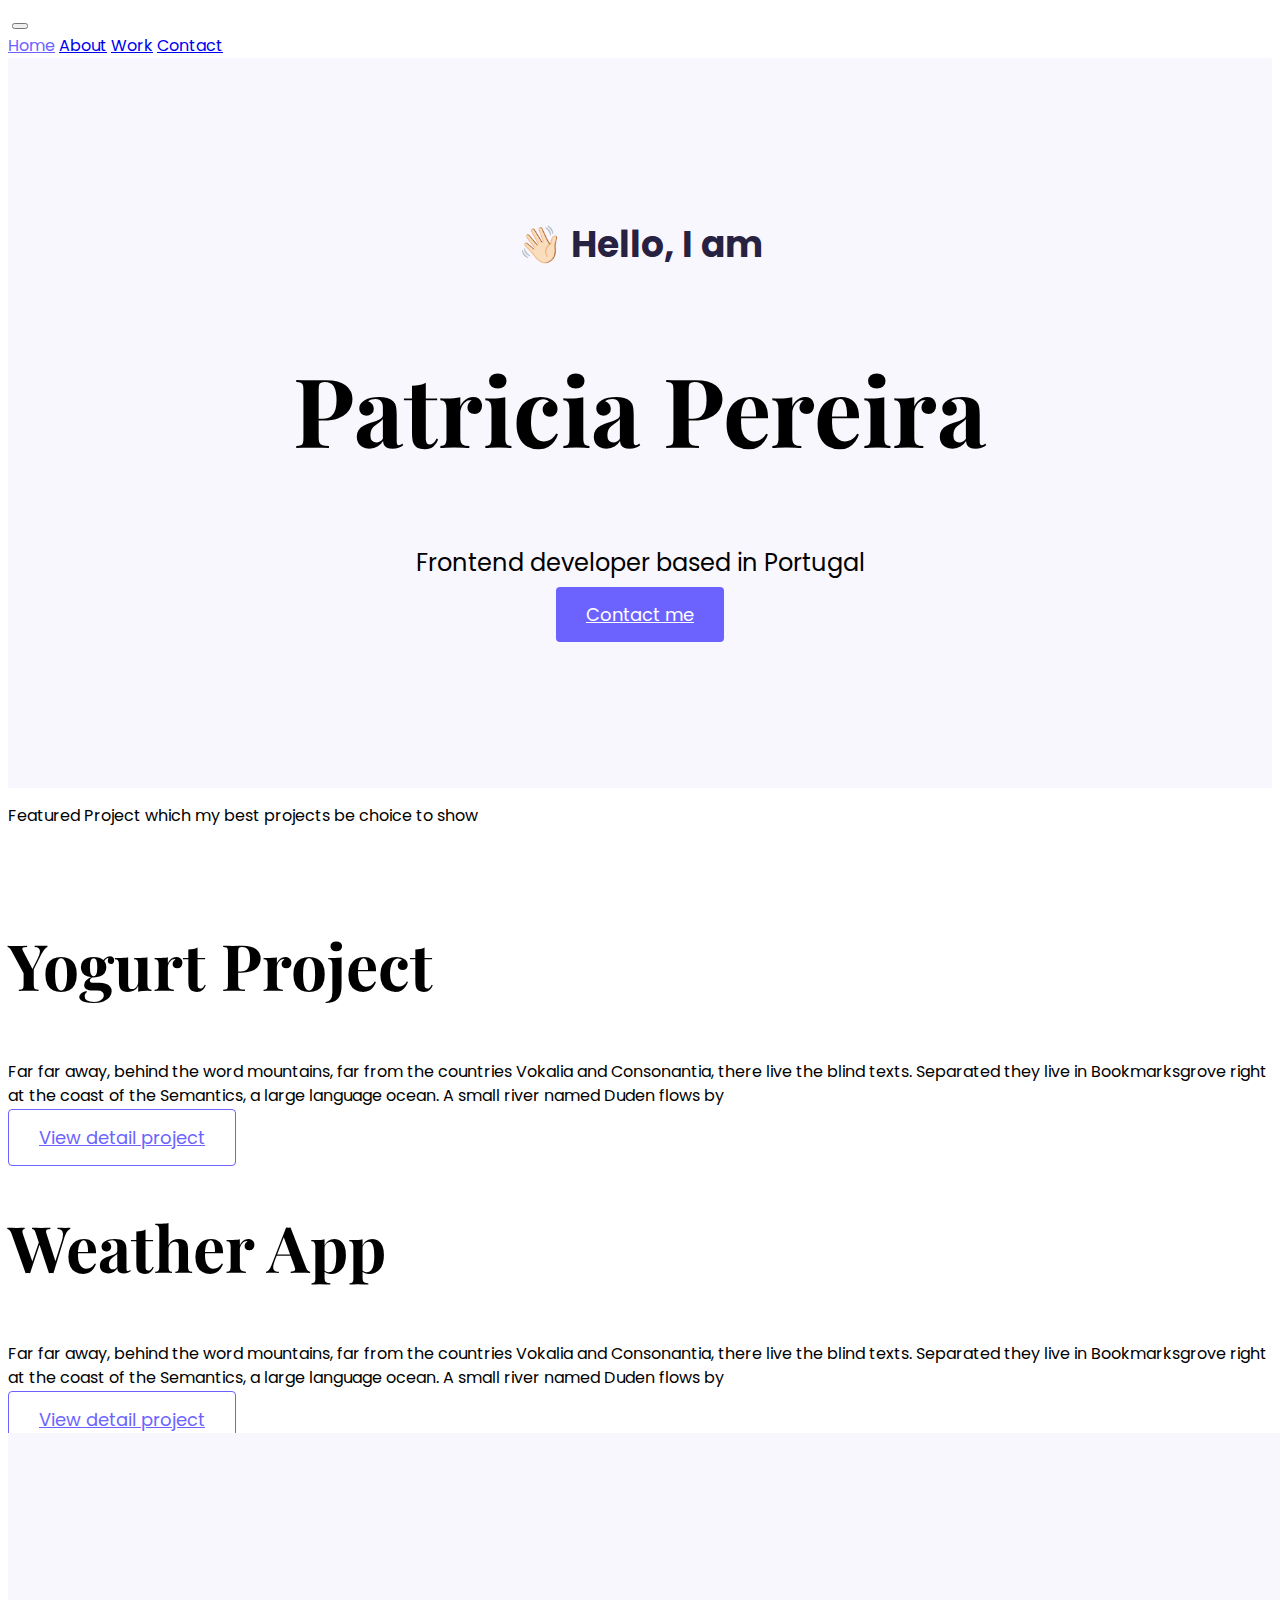
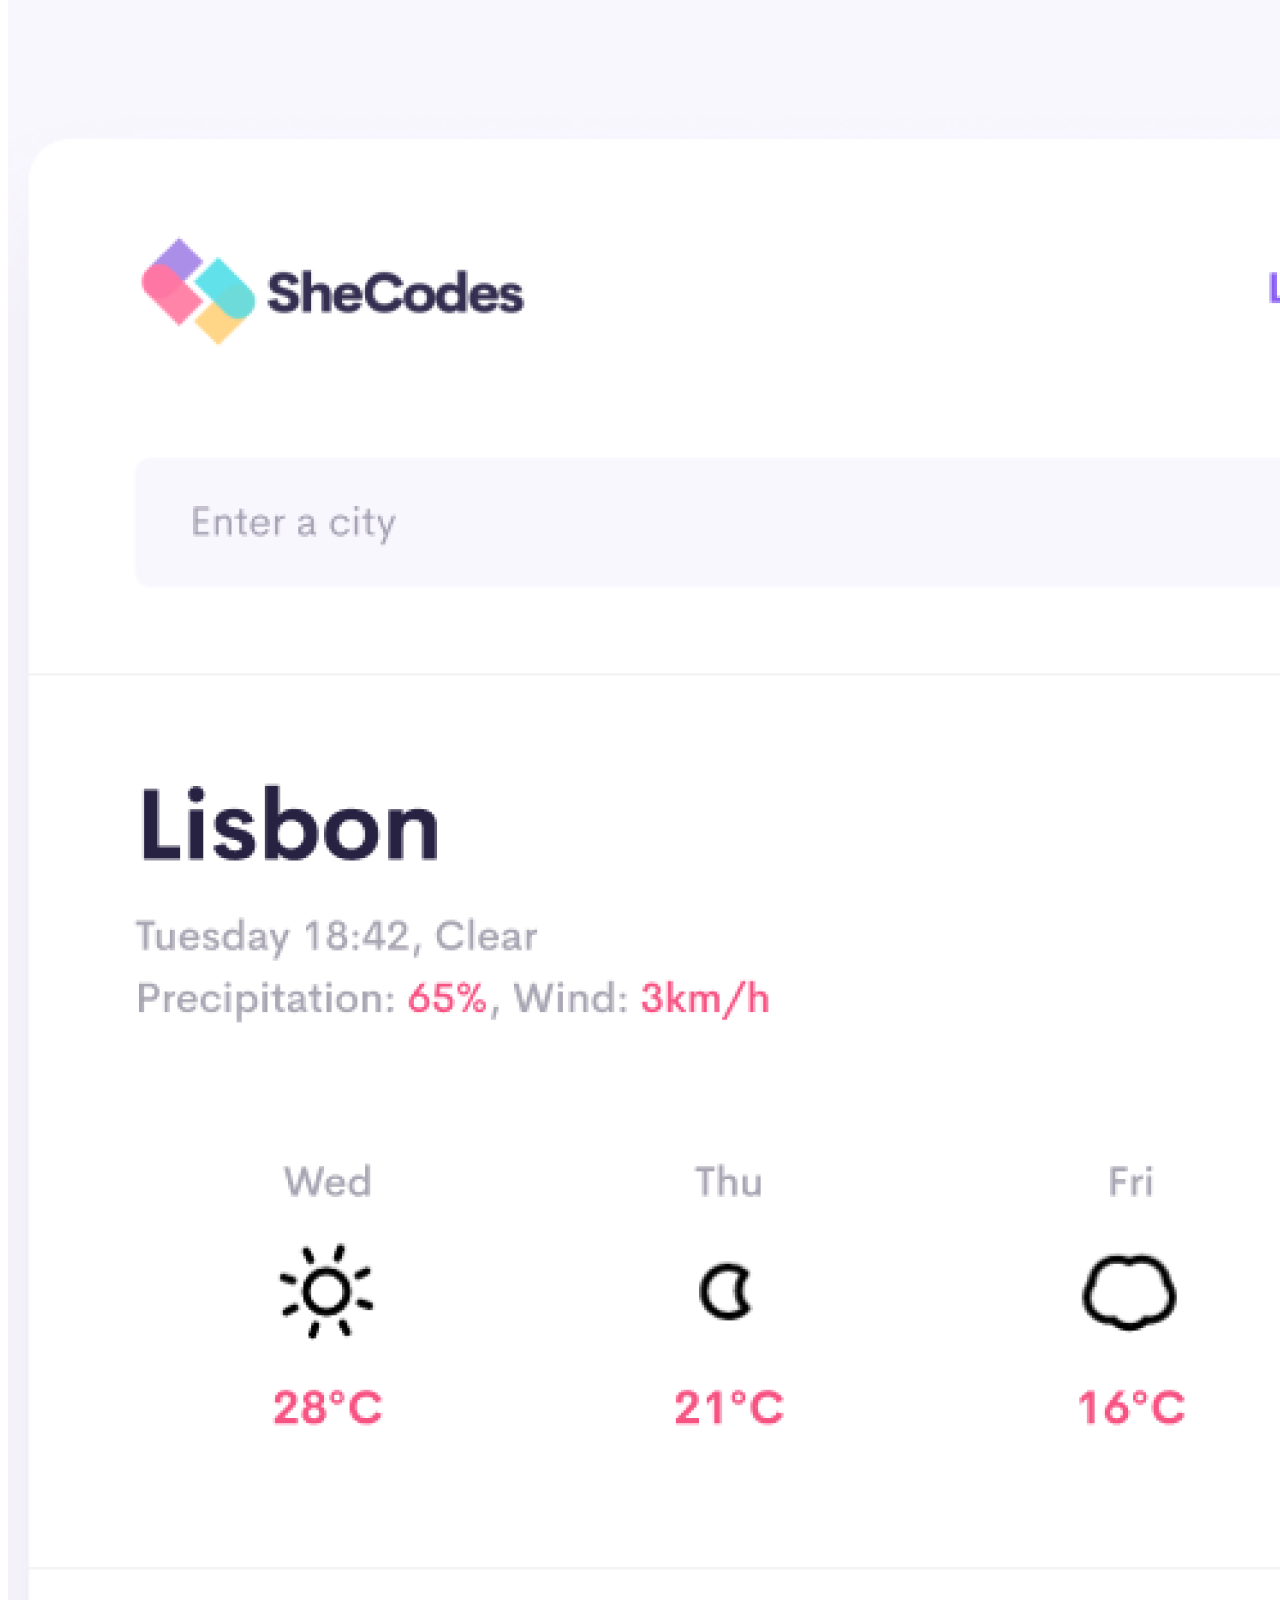
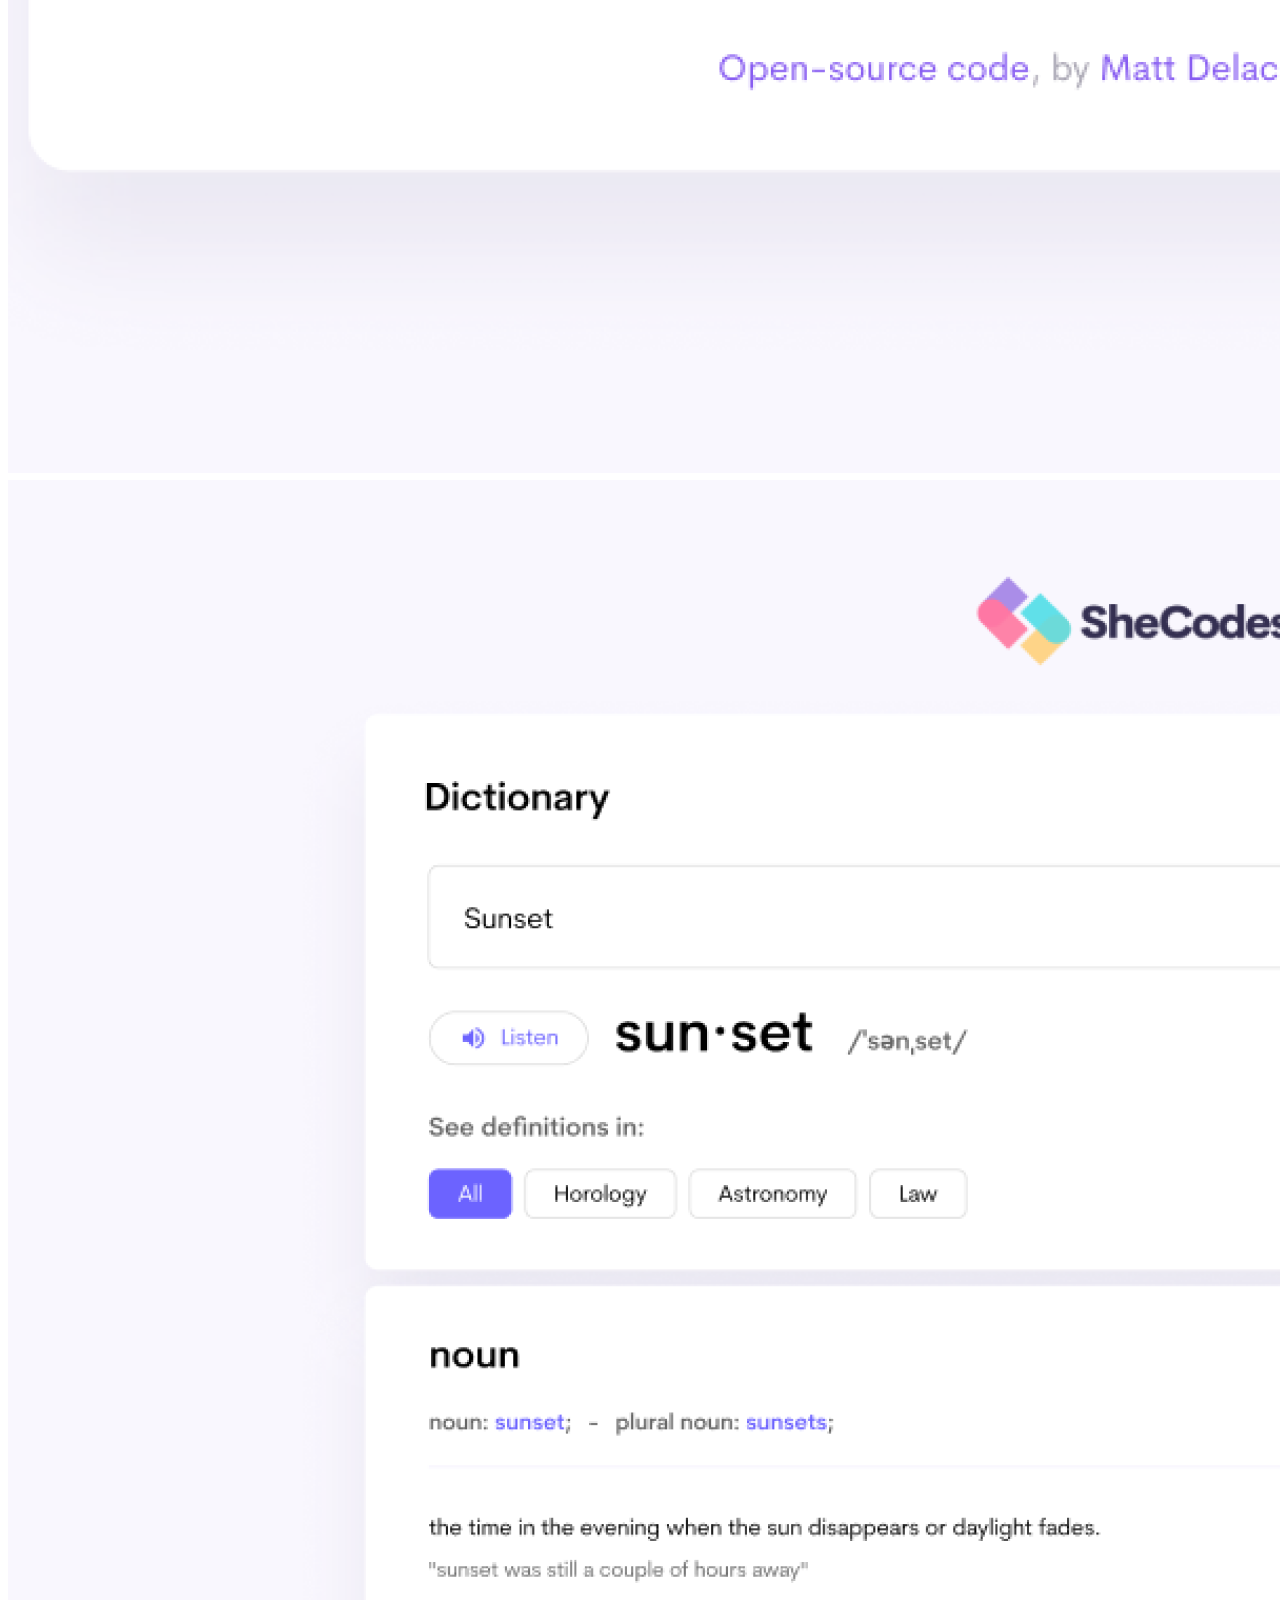
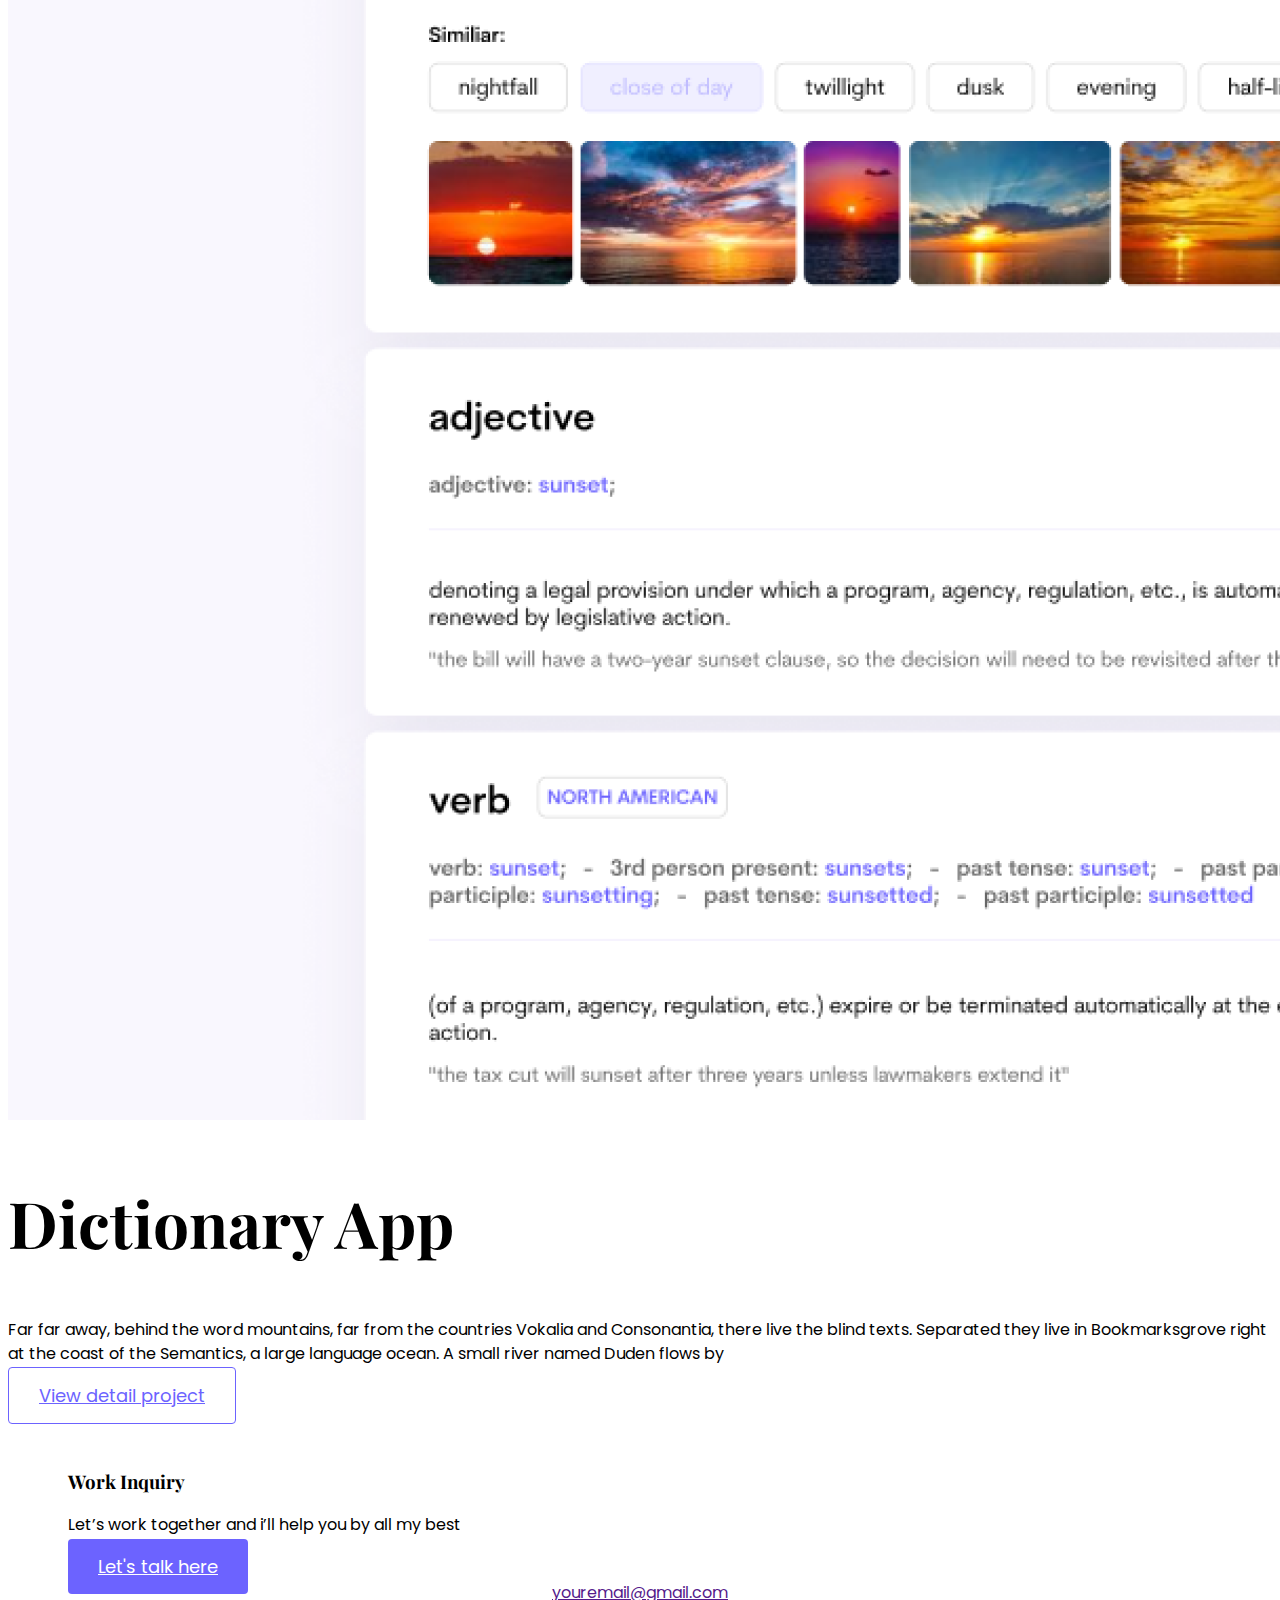
==== index.html @ 5e9fbef9 "Connected the html files correctly on nav bar" ====
<!DOCTYPE html>
<html lang="en">
  <head>
    <meta charset="UTF-8" />
    <meta http-equiv="X-UA-Compatible" content="IE=edge" />
    <meta name="viewport" content="width=device-width, initial-scale=1.0" />
    <title>Portfolio Home</title>

    <link
      href="https://cdn.jsdelivr.net/npm/bootstrap@5.0.0-beta2/dist/css/bootstrap.min.css"
      rel="stylesheet"
      integrity="sha384-BmbxuPwQa2lc/FVzBcNJ7UAyJxM6wuqIj61tLrc4wSX0szH/Ev+nYRRuWlolflfl"
      crossorigin="anonymous"
    />
    <link rel="preconnect" href="https://fonts.gstatic.com" />
    <link
      href="https://fonts.googleapis.com/css2?family=Playfair+Display:wght@700&family=Poppins:wght@500;700&display=swap"
      rel="stylesheet"
    />
    <link rel="stylesheet" href="src/style.css" />

    <script
      src="https://cdn.jsdelivr.net/npm/bootstrap@5.0.0-beta2/dist/js/bootstrap.bundle.min.js"
      integrity="sha384-b5kHyXgcpbZJO/tY9Ul7kGkf1S0CWuKcCD38l8YkeH8z8QjE0GmW1gYU5S9FOnJ0"
      crossorigin="anonymous"
    ></script>
    <script
      src="https://kit.fontawesome.com/ddc3ee268a.js"
      crossorigin="anonymous"
    ></script>
  </head>

  <nav class="navbar navbar-expand-lg navbar-light bg-white">
    <div class="container">
      <img class="navbar-brand" src="src/sheCodes_logo.png" alt class="logo" />

      <button
        class="navbar-toggler"
        type="button"
        data-bs-toggle="collapse"
        data-bs-target="#navbarNavAltMarkup"
        aria-controls="navbarNavAltMarkup"
        aria-expanded="false"
        aria-label="Toggle navigation"
      >
        <span class="navbar-toggler-icon"></span>
      </button>
      <div class="collapse navbar-collapse" id="navbarNavAltMarkup">
        <div class="navbar-nav">
          <a class="nav-link active" aria-current="page" href="index.html"
            >Home</a
          >
          <a class="nav-link" href="/about.html">About</a>
          <a class="nav-link" href="/work.html">Work</a>
          <a class="nav-link" href="/contact.html">Contact</a>
        </div>
      </div>
    </div>
  </nav>

  <body>
    <div class="hero">
      <p>👋🏻 Hello, I am</p>
      <h1>Patricia Pereira</h1>
      <h2 class="mb-5">Frontend developer based in Portugal</h2>
      <div>
        <a href="#" class="btn btn-branding">Contact me</a>
      </div>
    </div>
    <p class="text-center m-5">
      Featured Project which my best projects be choice to show
    </p>

    <div class="container">
      <div class="row mb-5">
        <div class="col d-none d-lg-block">
          <img src="src/yogurt.png" class="img-fluid" alt="" />
        </div>
        <div class="col">
          <div class="project-descriptions">
            <h2 class="mb-5">Yogurt Project</h2>
            <p class="mb-5 text muted">
              Far far away, behind the word mountains, far from the countries
              Vokalia and Consonantia, there live the blind texts. Separated
              they live in Bookmarksgrove right at the coast of the Semantics, a
              large language ocean. A small river named Duden flows by
            </p>
            <a href="" class="btn btn-branding-outline">View detail project</a>
          </div>
        </div>
      </div>

      <div class="row mb-5">
        <div class="col">
          <div class="project-descriptions">
            <h2 class="mb-5">Weather App</h2>
            <p class="mb-5 text muted">
              Far far away, behind the word mountains, far from the countries
              Vokalia and Consonantia, there live the blind texts. Separated
              they live in Bookmarksgrove right at the coast of the Semantics, a
              large language ocean. A small river named Duden flows by
            </p>
            <a href="" class="btn btn-branding-outline">View detail project</a>
          </div>
        </div>
        <div class="col d-none d-lg-block">
          <img src="src/weather.png" class="img-fluid" alt="" />
        </div>
      </div>

      <div class="row">
        <div class="col d-none d-lg-block">
          <img src="src/dictionary.png" class="img-fluid" alt="" />
        </div>
        <div class="col">
          <div class="project-descriptions">
            <h2 class="mb-5">Dictionary App</h2>
            <p class="mb-5 text muted">
              Far far away, behind the word mountains, far from the countries
              Vokalia and Consonantia, there live the blind texts. Separated
              they live in Bookmarksgrove right at the coast of the Semantics, a
              large language ocean. A small river named Duden flows by
            </p>
            <a href="" class="btn btn-branding-outline">View detail project</a>
          </div>
        </div>
      </div>
    </div>
    <footer>
      <div class="contact-box d-flex justify-content-between mb-5">
        <div>
          <h3>Work Inquiry</h3>
          <p class="text-muted">
            Let’s work together and i’ll help you by all my best
          </p>
        </div>
        <div>
          <a href="" class="btn btn-branding">Let's talk here</a>
        </div>
      </div>

      <div class="email">
        <a href="">youremail@gmail.com</a>
        <div class="Social Media Icons">
          <i class="fa-brands fa-facebook"></i>
          <i class="fa-brands fa-twitter"></i>
          <i class="fa-brands fa-instagram"></i>
        </div>
      </div>
    </footer>
  </body>
</html>
---- src/style.css ----
:root {
  --branding-color: #6c63ff;
  --secondary-color: #f9f7fe;
  --heading-font-family: "Playfair Display", serif;
  --default-font-family: "Poppins", sans-serif;
}

body {
  font-family: var(--default-font-family);
}

h1 {
  font-size: 96px;
  line-height: 1.5;
}
h2 {
  font-size: 64px;
}

p {
  font-weight: normal;
  font-size: 16px;
  line-height: 1.5;
}

h1,
h2,
h3,
h4,
h5,
h6 {
  color: black;
  font-family: var(--heading-font-family);
  font-weight: bold;
}

.hero {
  background: var(--secondary-color);
  text-align: center;
  padding: 160px 20px;
}

.hero p {
  font-size: 36px;
  font-weight: bold;
  margin: 0;
  color: #272142;
}

.hero h2 {
  font-family: var(--default-font-family);
  font-weight: normal;
  font-size: 24px;
  line-height: 1.5;
}
.content-container {
  padding: 60px 20px;
}

.content h1 {
  font-size: 64px;
  line-height: 80px;
}

.content h2 {
  font-size: 18px;
  font-family: var(--default-font-family);
}
.content h3 {
  font-size: 24px;
  line-height: 1.5;
  margin: 20px 0;
  font-family: var(--default-font-family);
}
.content {
  margin: 30px;
}
.content p {
  font-size: 14px;
}
.btn-branding {
  background: var(--branding-color);
  border-radius: 4px;
  color: white;
  font-size: 18px;
  line-height: 27px;
  padding: 15px 30px;
}

.btn-branding-outline {
  color: var(--branding-color);
  border: 1px solid var(--branding-color);
  border-radius: 4px;
  font-size: 18px;
  line-height: 27px;
  padding: 15px 30px;
}
.project-descriptions {
  padding: 120px 60 px;
}
.active {
  color: var(--branding-color) !important;
}
footer {
  margin: 60px;
}
footer.contact-box {
  background-color: var(--secondary-color);
  text-align: center;
  padding: 30px;
  border-radius: 20px;
}
.email {
  text-align: center;
  text-decoration: none;
}
@media (max-width: 900px) {
  h1 {
    font-size: 44px;
    line-height: 2;
  }
  h2 {
    font-size: 44px;
  }
  .hero {
    padding: 80px 20px;
  }
  .about-section {
    text-align: center;
    padding: 0;
  }
  .project-descriptions {
    padding: 0;
    text-align: center;
  }
}
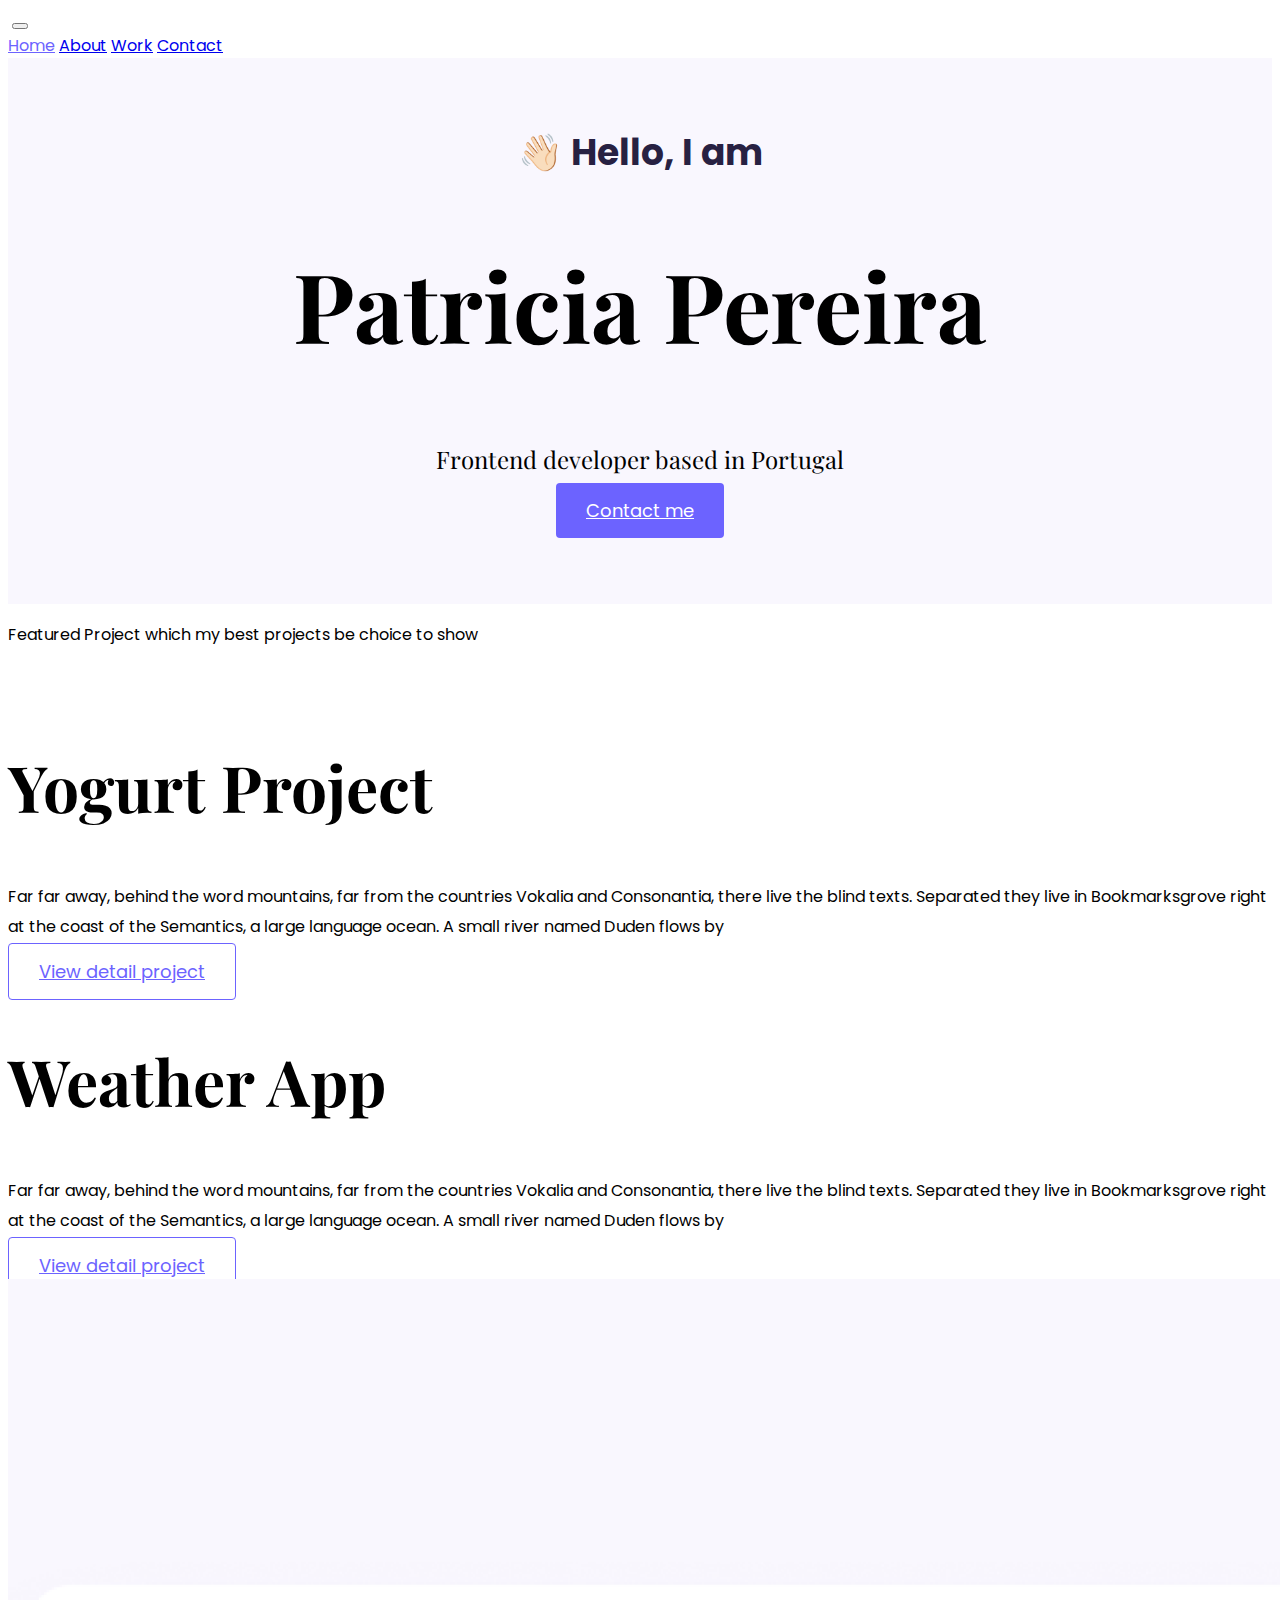
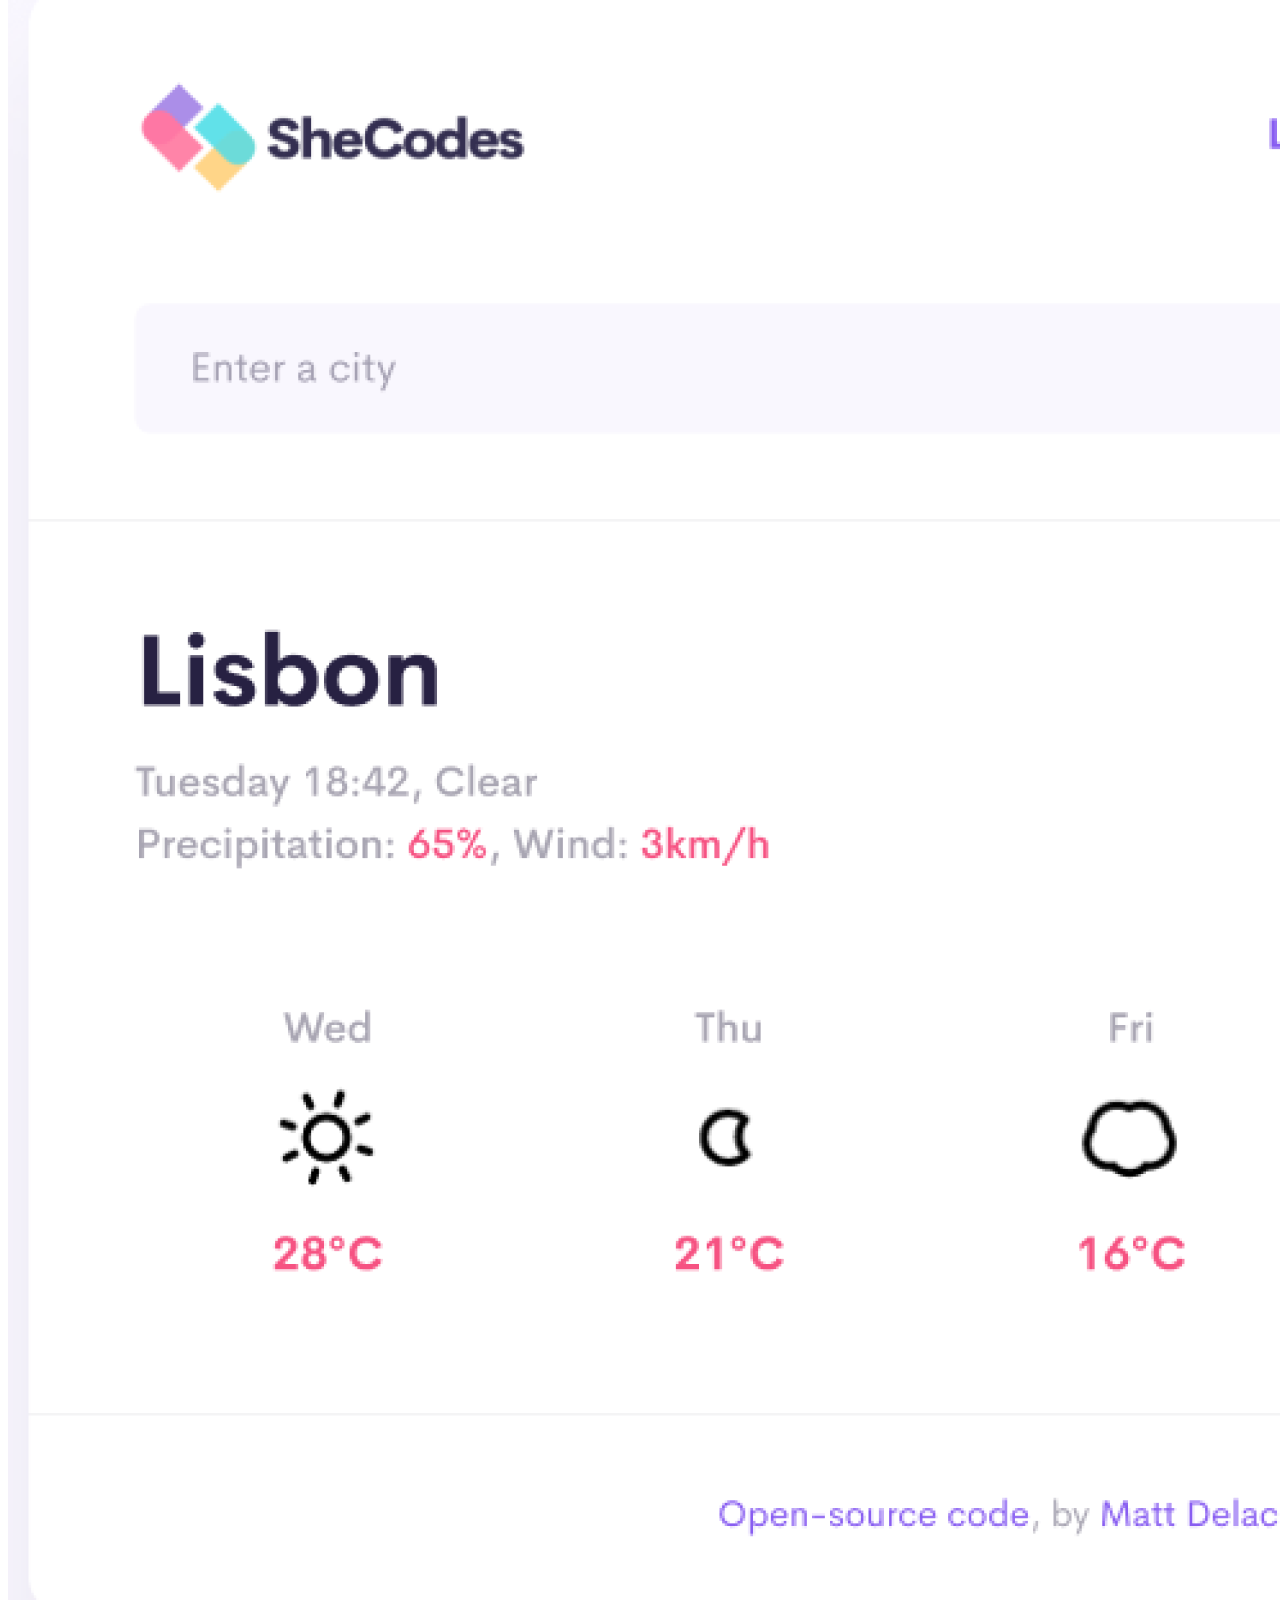
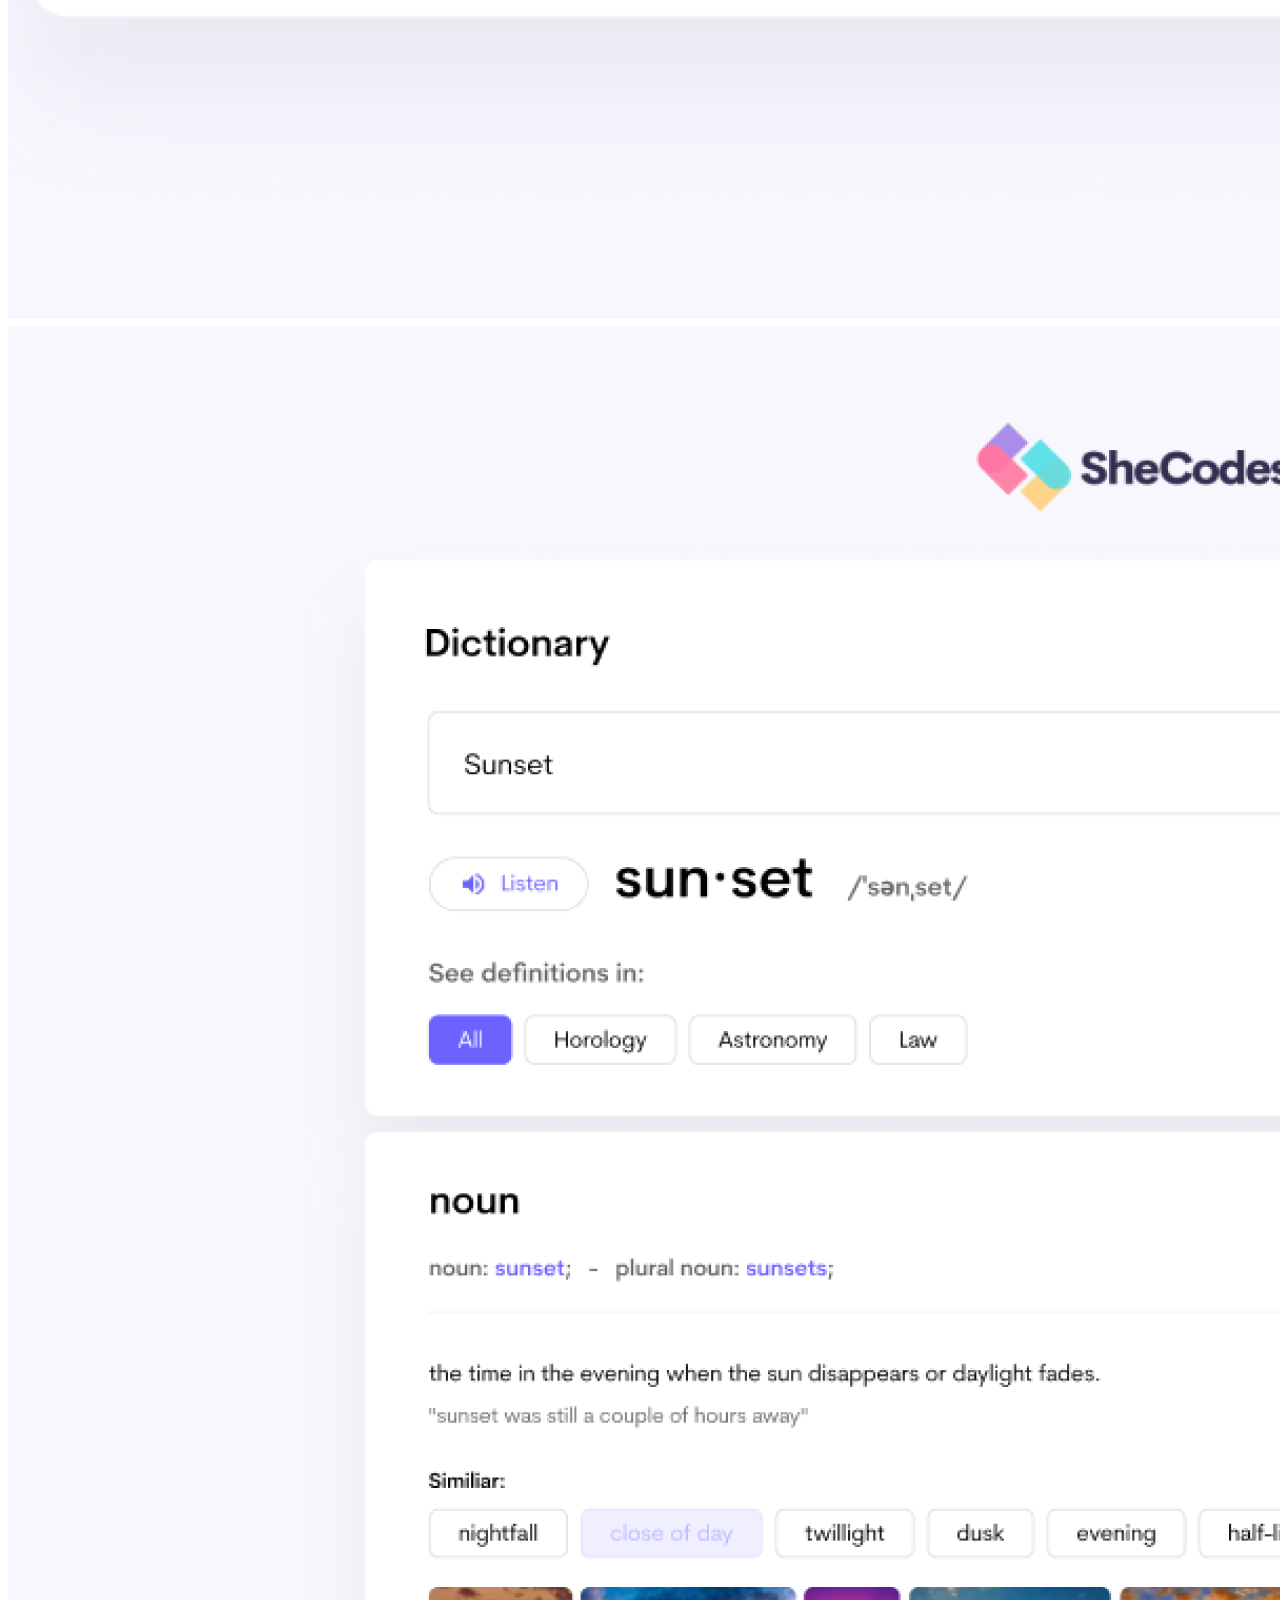
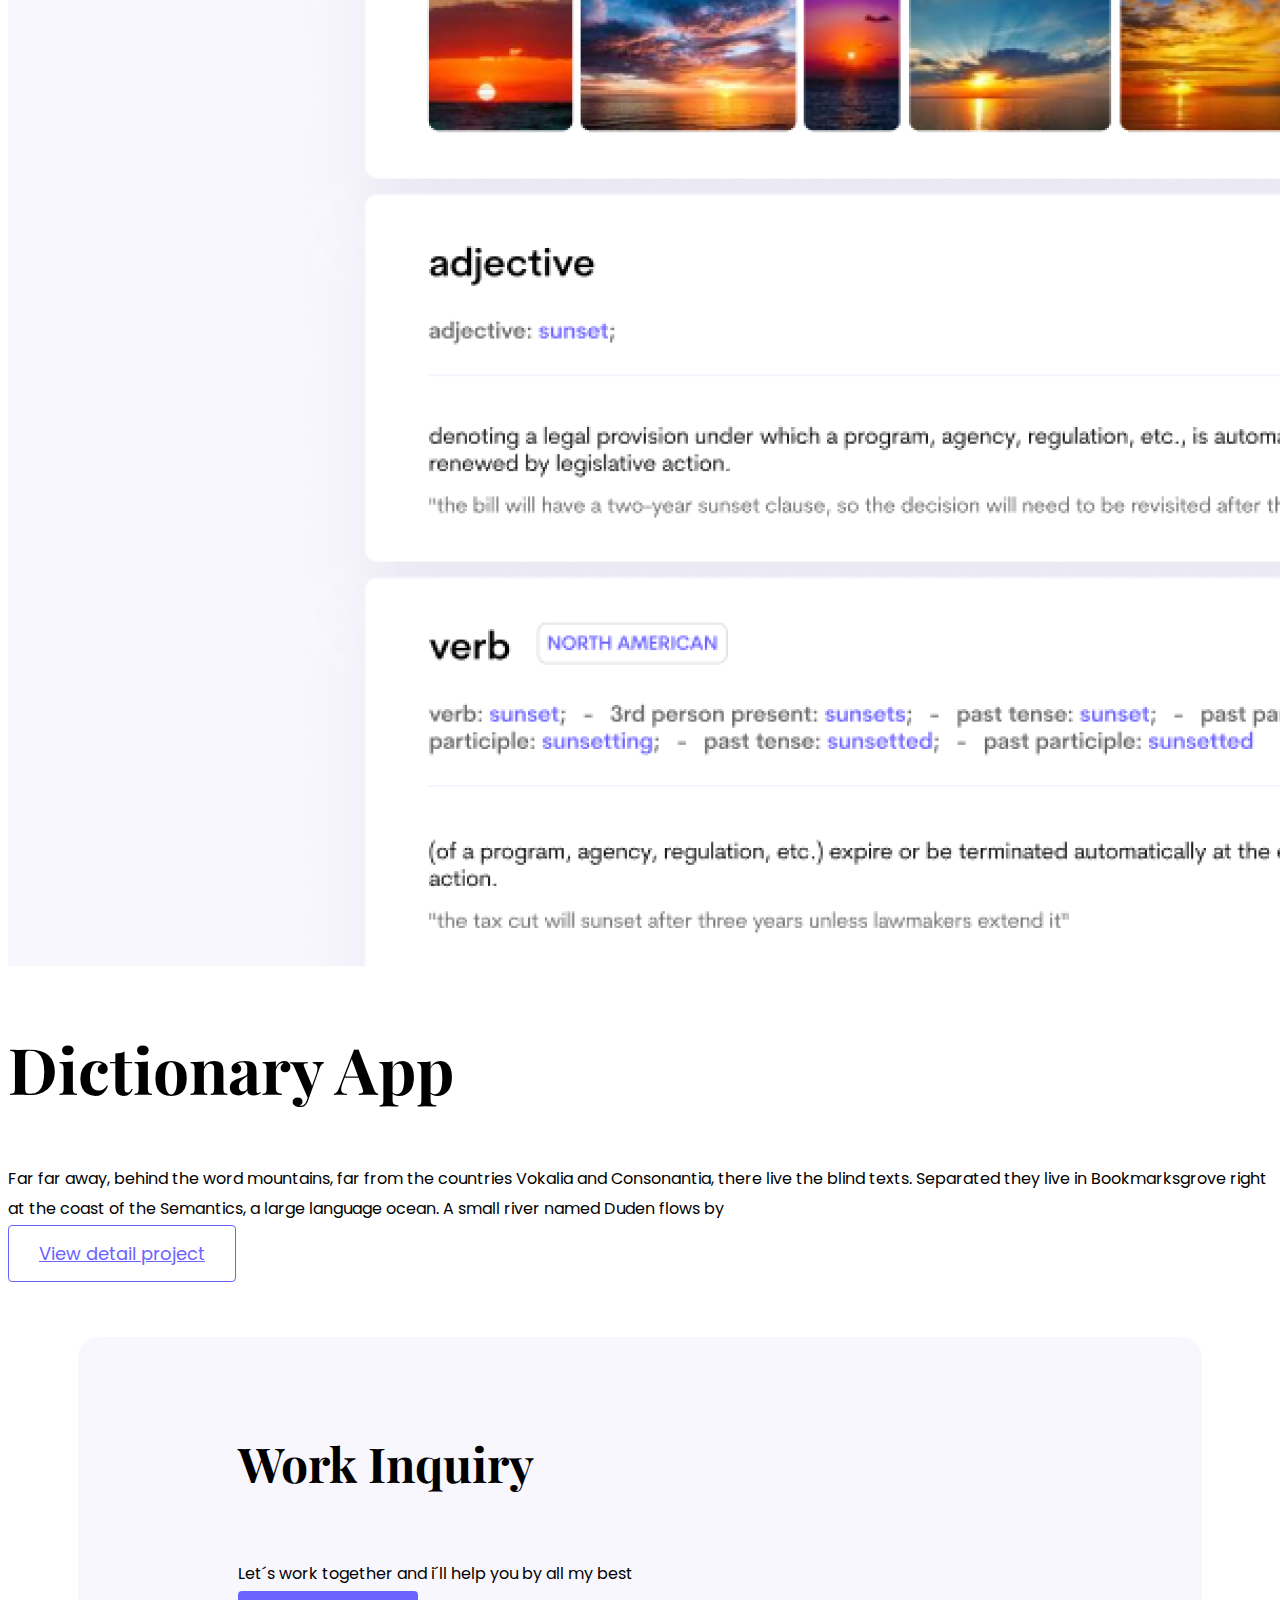
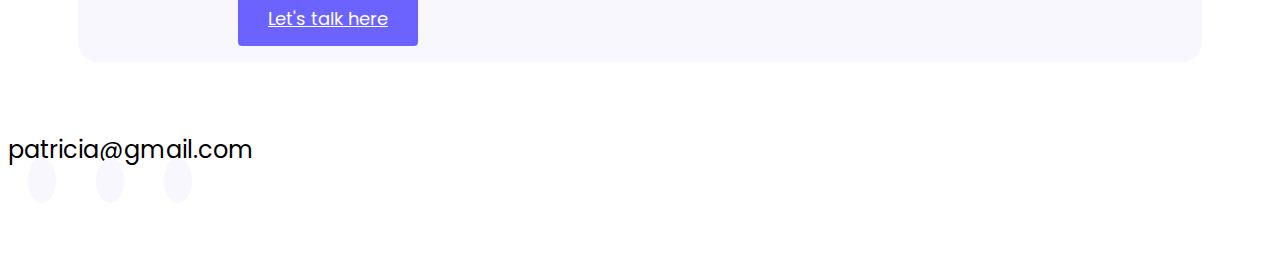
==== commit f8221bcf: "Added footer with css classes and css" ====
--- a/index.html
+++ b/index.html
@@ -127,25 +127,34 @@
       </div>
     </div>
     <footer>
-      <div class="contact-box d-flex justify-content-between mb-5">
+      <div
+        class="contact-box d-flex justify-content-between mb-5 d-none d-md-flex"
+      >
         <div>
-          <h3>Work Inquiry</h3>
+          <h4>Work Inquiry</h4>
           <p class="text-muted">
-            Let’s work together and i’ll help you by all my best
+            Let´s work together and i´ll help you by all my best
           </p>
         </div>
         <div>
           <a href="" class="btn btn-branding">Let's talk here</a>
         </div>
       </div>
-
-      <div class="email">
-        <a href="">youremail@gmail.com</a>
-        <div class="Social Media Icons">
-          <i class="fa-brands fa-facebook"></i>
-          <i class="fa-brands fa-twitter"></i>
-          <i class="fa-brands fa-instagram"></i>
-        </div>
+      <div class="d-flex justify-content-center mb-5">
+        <a href="mailto:patricia@gmail.com" class="email-link"
+          >patricia@gmail.com
+        </a>
+      </div>
+      <div class="SM-Icons d-flex justify-content-center">
+        <a href="https://www.facebook.com/patricia" target="_blank">
+          <i class="fab fa-facebook"></i
+        ></a>
+        <a href="https://www.twitter.com/patricia" target="_blank">
+          <i class="fab fa-twitter"></i
+        ></a>
+        <a href="https://www.instagram.com/patricia" target="_blank">
+          <i class="fab fa-instagram"></i
+        ></a>
       </div>
     </footer>
   </body>
--- a/src/style.css
+++ b/src/style.css
@@ -7,20 +7,6 @@
 
 body {
   font-family: var(--default-font-family);
-}
-
-h1 {
-  font-size: 96px;
-  line-height: 1.5;
-}
-h2 {
-  font-size: 64px;
-}
-
-p {
-  font-weight: normal;
-  font-size: 16px;
-  line-height: 1.5;
 }
 
 h1,
@@ -34,10 +20,28 @@
   font-weight: bold;
 }
 
+h1 {
+  font-size: 96px;
+  line-height: 1.5;
+}
+
+h2 {
+  font-size: 64px;
+}
+
+h4 {
+  font-size: 48px;
+}
+p {
+  font-weight: normal;
+  font-size: 16px;
+  line-height: 30px;
+}
+
 .hero {
   background: var(--secondary-color);
   text-align: center;
-  padding: 160px 20px;
+  padding: 80px 20px;
 }
 
 .hero p {
@@ -48,10 +52,10 @@
 }
 
 .hero h2 {
-  font-family: var(--default-font-family);
+  font-family: var(--heading-font-family);
   font-weight: normal;
+  line-height: 1.5;
   font-size: 24px;
-  line-height: 1.5;
 }
 .content-container {
   padding: 60px 20px;
@@ -102,18 +106,39 @@
   color: var(--branding-color) !important;
 }
 footer {
-  margin: 60px;
+  margin: 60px 0;
 }
-footer.contact-box {
-  background-color: var(--secondary-color);
-  text-align: center;
-  padding: 30px;
+footer .contact-box {
+  background: var(--secondary-color);
+  padding: 30px 160px;
   border-radius: 20px;
+  margin: 70px;
 }
-.email {
-  text-align: center;
+footer .contact-box p {
+}
+footer .email-link {
   text-decoration: none;
+  color: black;
+  font-size: 24px;
+  margin: 40px 0;
 }
+footer .email-link:hover {
+  color: var(--branding-color);
+}
+footer .SM-Icons a {
+  margin: 0 20px;
+  color: var(--branding-color);
+  background: var(--secondary-color);
+  padding: 10px 14px;
+  font-size: 18px;
+  border-radius: 50%;
+}
+
+footer .SM-Icons a:hover {
+  color: white;
+  background: var(--branding-color);
+}
+
 @media (max-width: 900px) {
   h1 {
     font-size: 44px;
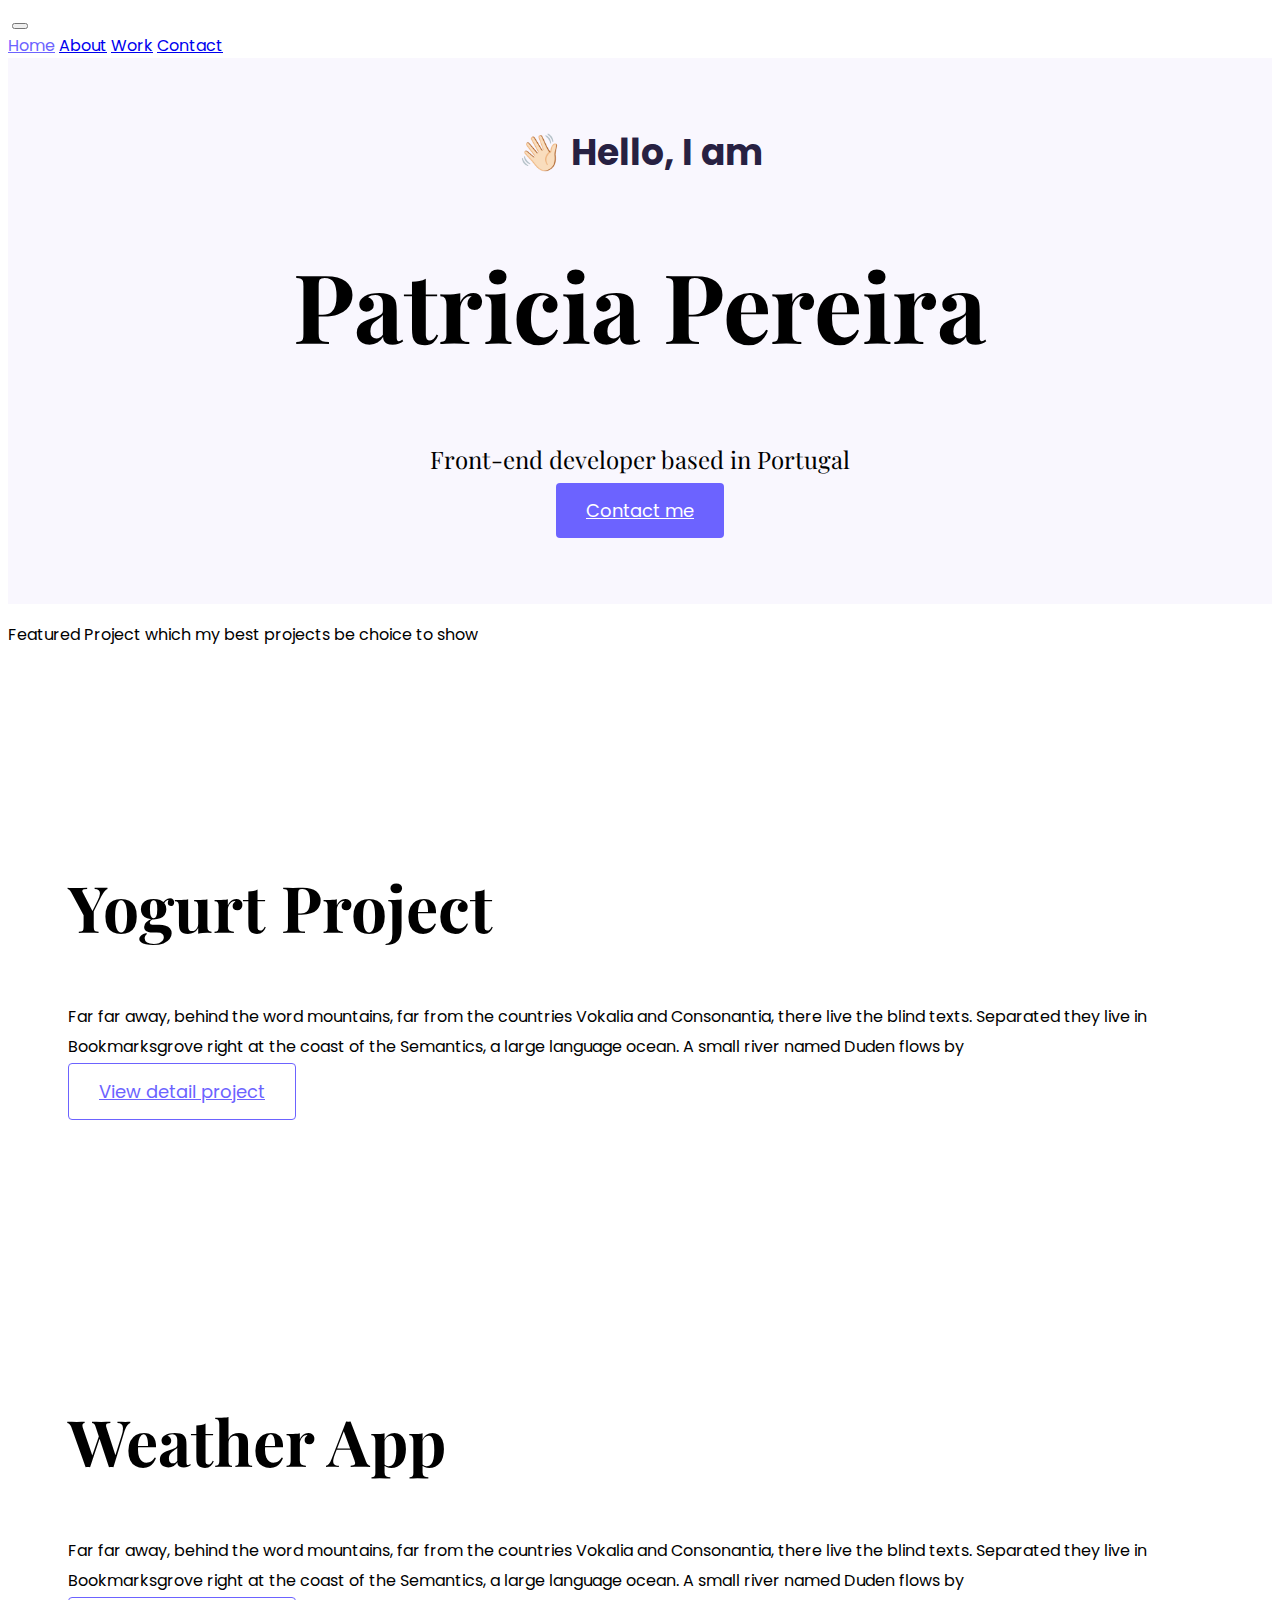
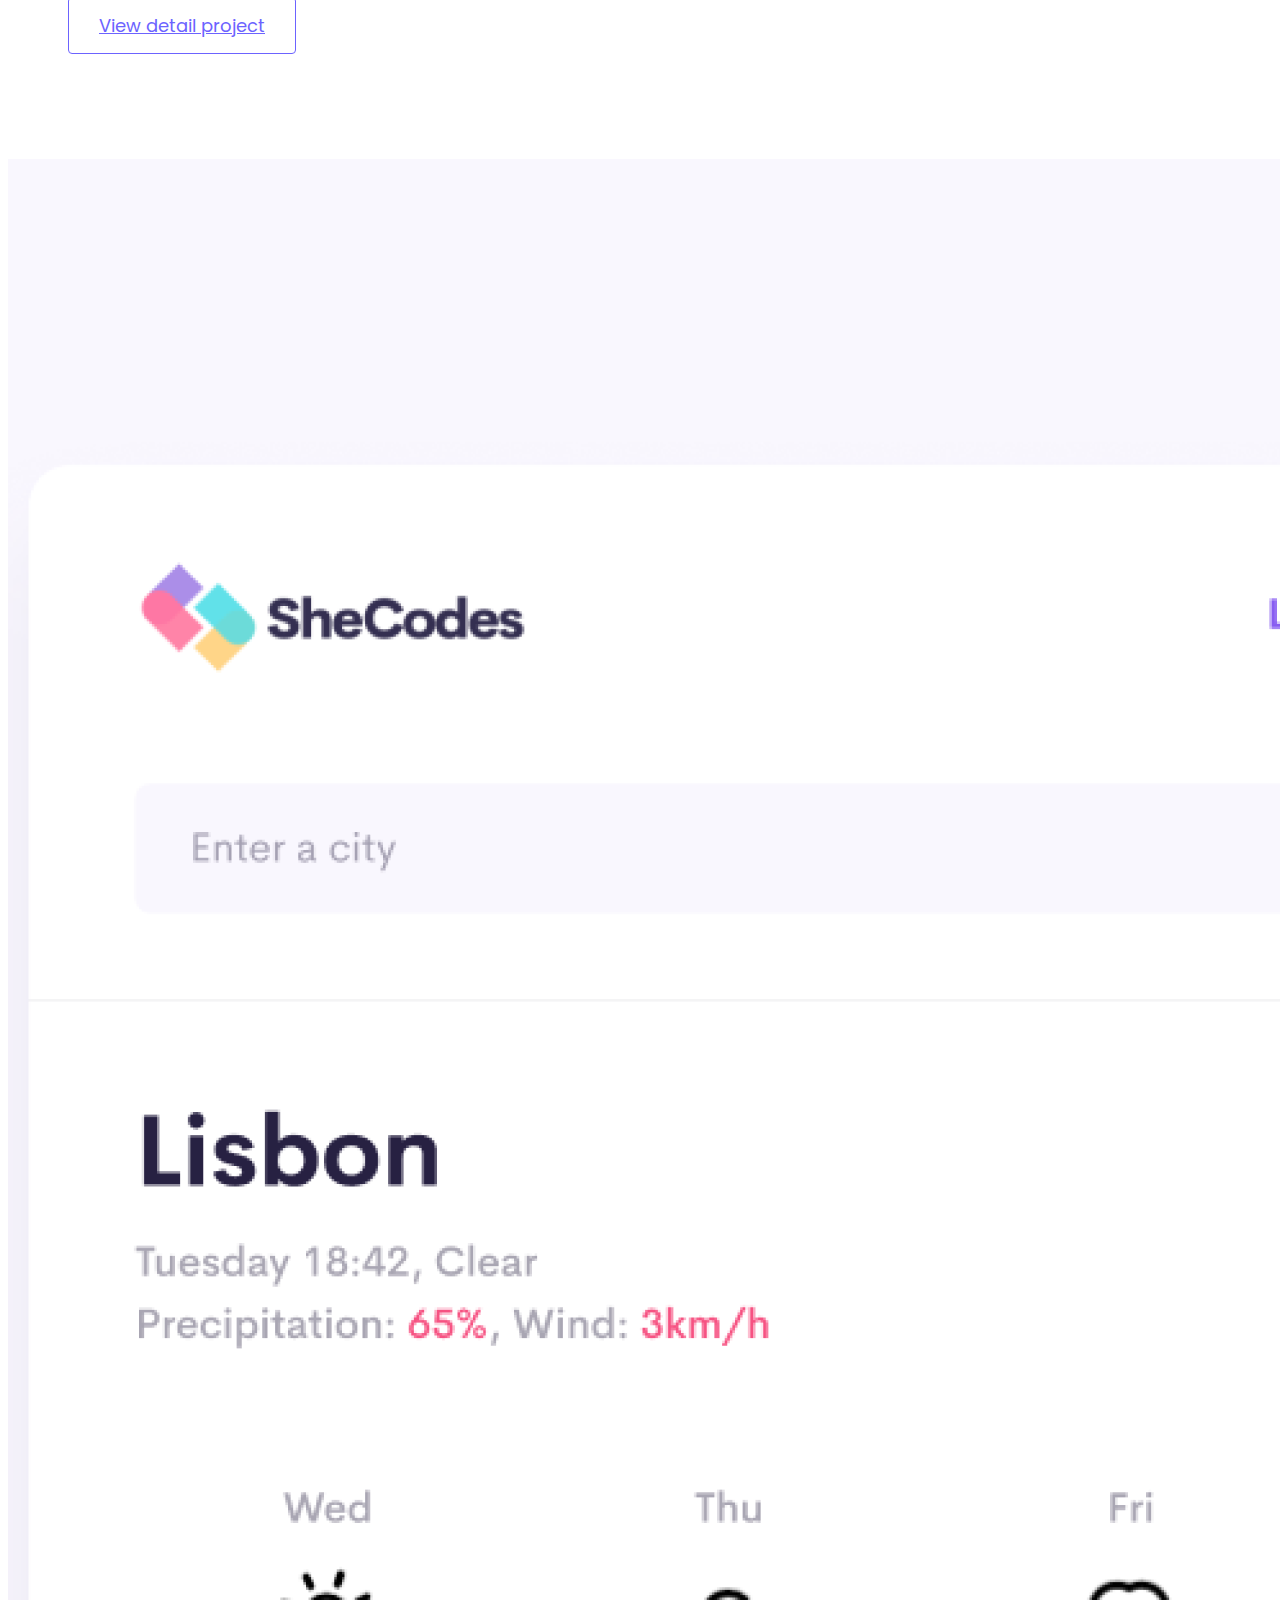
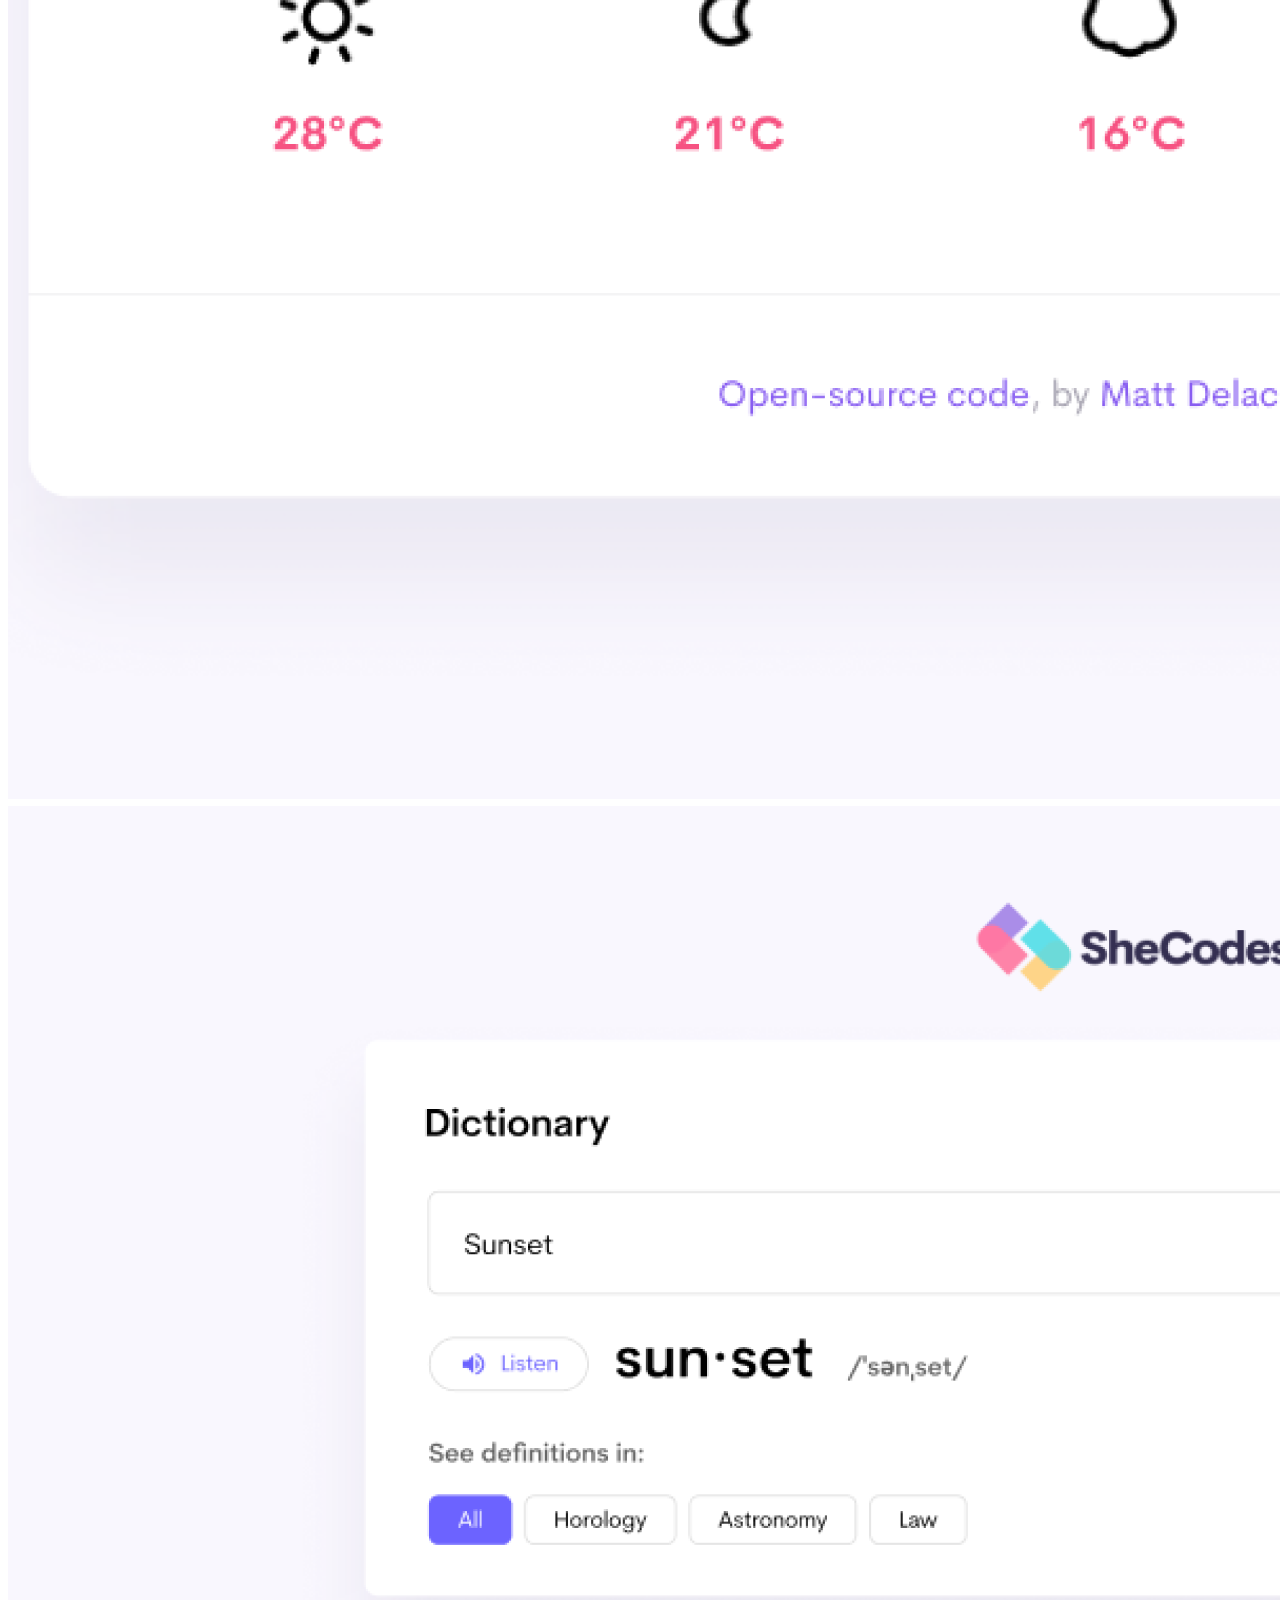
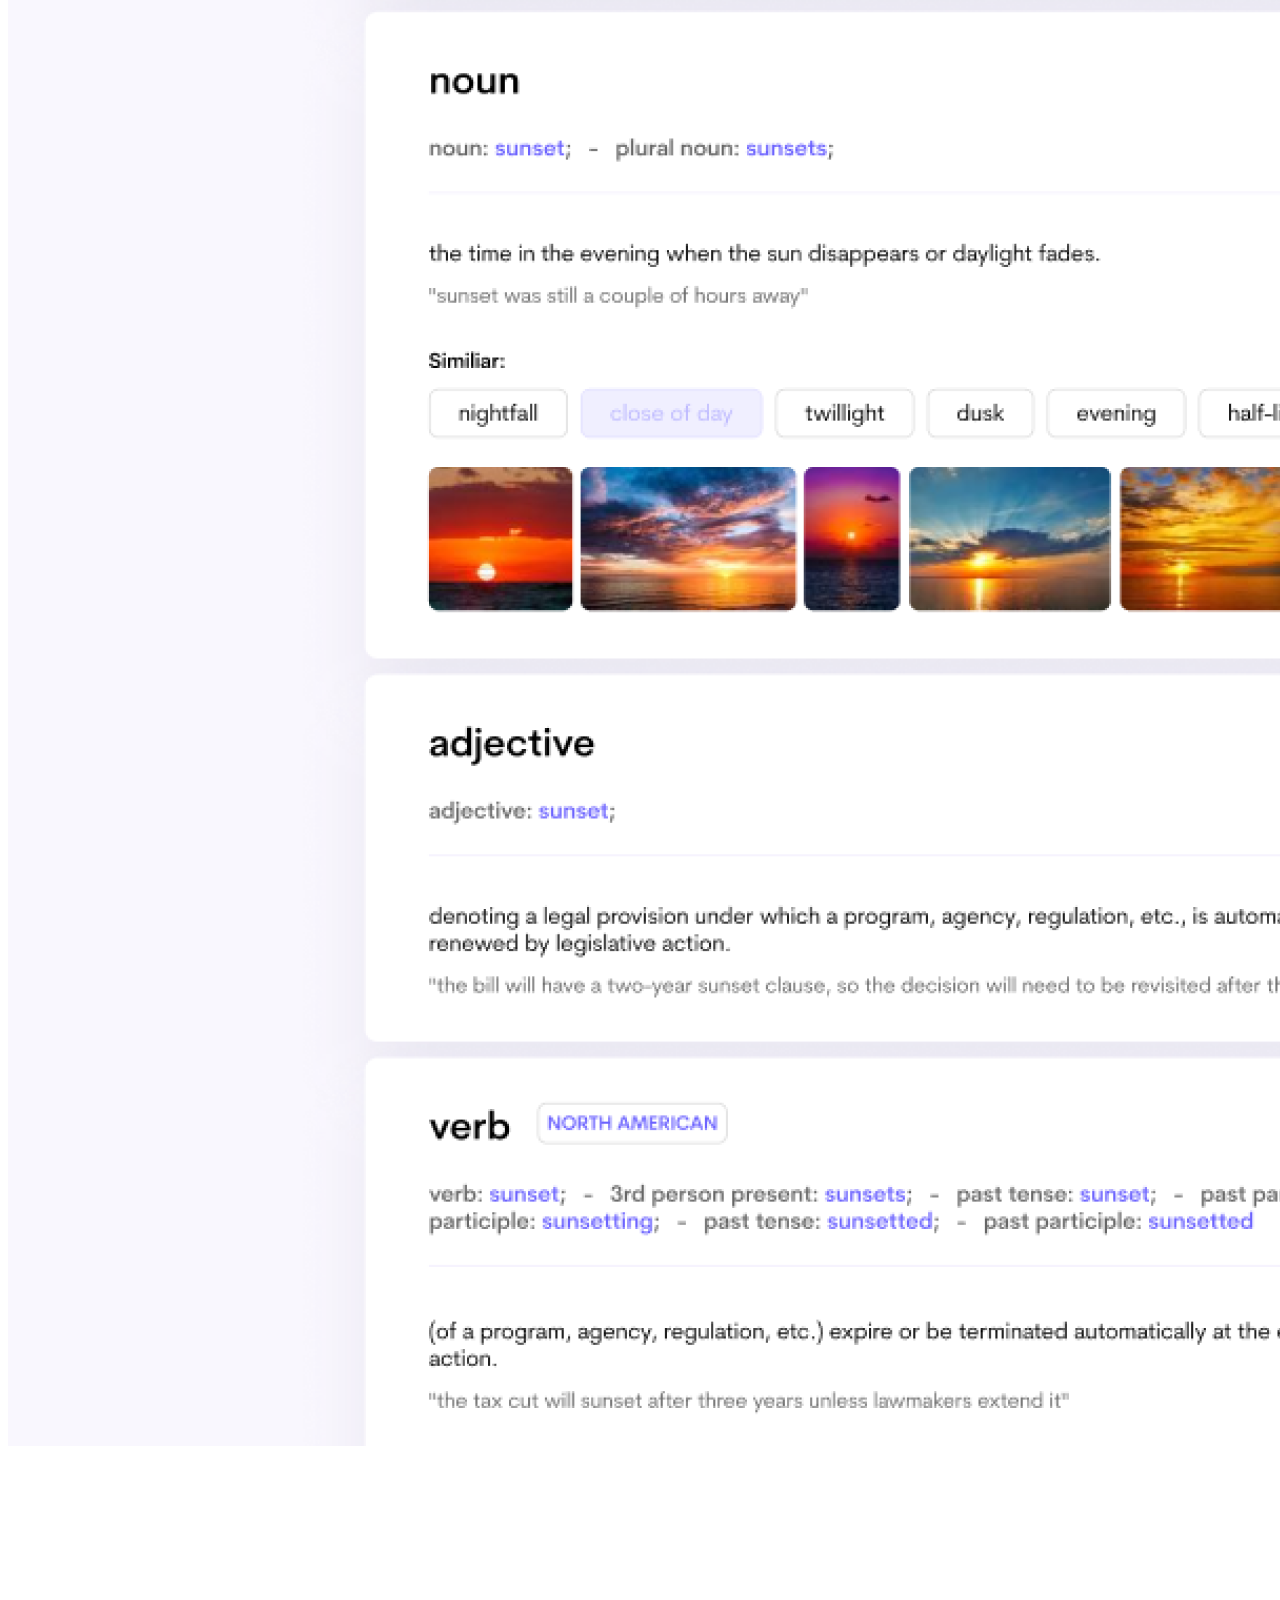
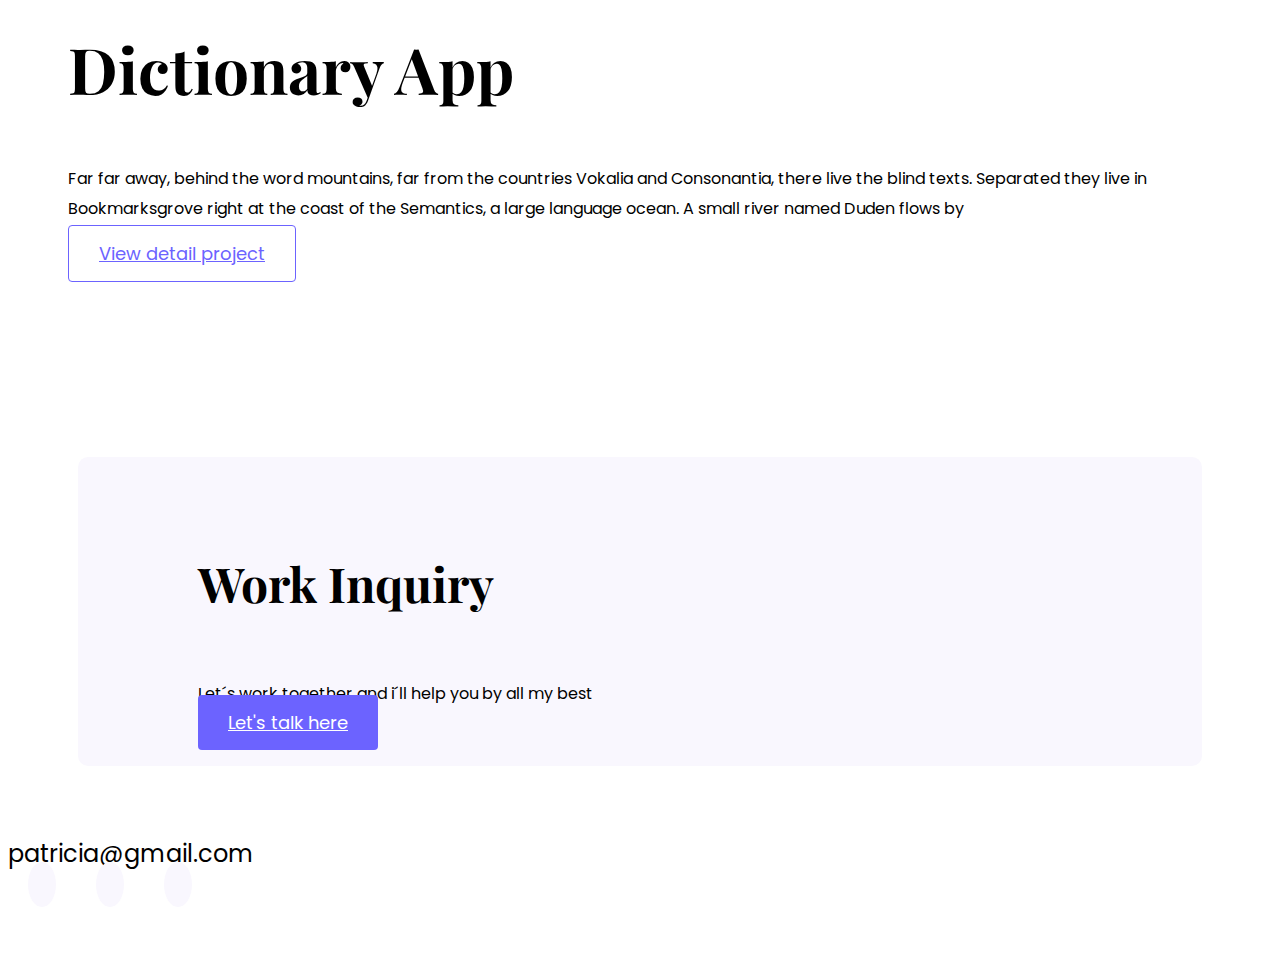
==== commit cbe79af1: "update css for contact.html heading" ====
--- a/index.html
+++ b/index.html
@@ -3,8 +3,8 @@
   <head>
     <meta charset="UTF-8" />
     <meta http-equiv="X-UA-Compatible" content="IE=edge" />
-    <meta name="viewport" content="width=device-width, initial-scale=1.0" />
-    <title>Portfolio Home</title>
+    <meta name="describtion" content="" />
+    <title>Front-end developer - Patricia Pereira</title>
 
     <link
       href="https://cdn.jsdelivr.net/npm/bootstrap@5.0.0-beta2/dist/css/bootstrap.min.css"
@@ -62,7 +62,7 @@
     <div class="hero">
       <p>👋🏻 Hello, I am</p>
       <h1>Patricia Pereira</h1>
-      <h2 class="mb-5">Frontend developer based in Portugal</h2>
+      <h2 class="mb-5">Front-end developer based in Portugal</h2>
       <div>
         <a href="#" class="btn btn-branding">Contact me</a>
       </div>
@@ -137,7 +137,7 @@
           </p>
         </div>
         <div>
-          <a href="" class="btn btn-branding">Let's talk here</a>
+          <a href="" class="btn btn-branding mt-3">Let's talk here</a>
         </div>
       </div>
       <div class="d-flex justify-content-center mb-5">
--- a/src/style.css
+++ b/src/style.css
@@ -58,7 +58,7 @@
   font-size: 24px;
 }
 .content-container {
-  padding: 60px 20px;
+  padding: 100px 20px;
 }
 
 .content h1 {
@@ -70,6 +70,7 @@
   font-size: 18px;
   font-family: var(--default-font-family);
 }
+
 .content h3 {
   font-size: 24px;
   line-height: 1.5;
@@ -77,7 +78,7 @@
   font-family: var(--default-font-family);
 }
 .content {
-  margin: 30px;
+  margin: 0 30px;
 }
 .content p {
   font-size: 14px;
@@ -100,7 +101,7 @@
   padding: 15px 30px;
 }
 .project-descriptions {
-  padding: 120px 60 px;
+  padding: 120px 60px;
 }
 .active {
   color: var(--branding-color) !important;
@@ -110,11 +111,12 @@
 }
 footer .contact-box {
   background: var(--secondary-color);
-  padding: 30px 160px;
-  border-radius: 20px;
+  padding: 30px 120px;
+  border-radius: 10px;
   margin: 70px;
 }
 footer .contact-box p {
+  margin: 0;
 }
 footer .email-link {
   text-decoration: none;
@@ -132,6 +134,7 @@
   padding: 10px 14px;
   font-size: 18px;
   border-radius: 50%;
+  transition: all 100ms ease-in-out;
 }
 
 footer .SM-Icons a:hover {
@@ -147,9 +150,13 @@
   h2 {
     font-size: 44px;
   }
+  h4 {
+    font-size: 26px;
+  }
   .hero {
     padding: 80px 20px;
   }
+
   .about-section {
     text-align: center;
     padding: 0;
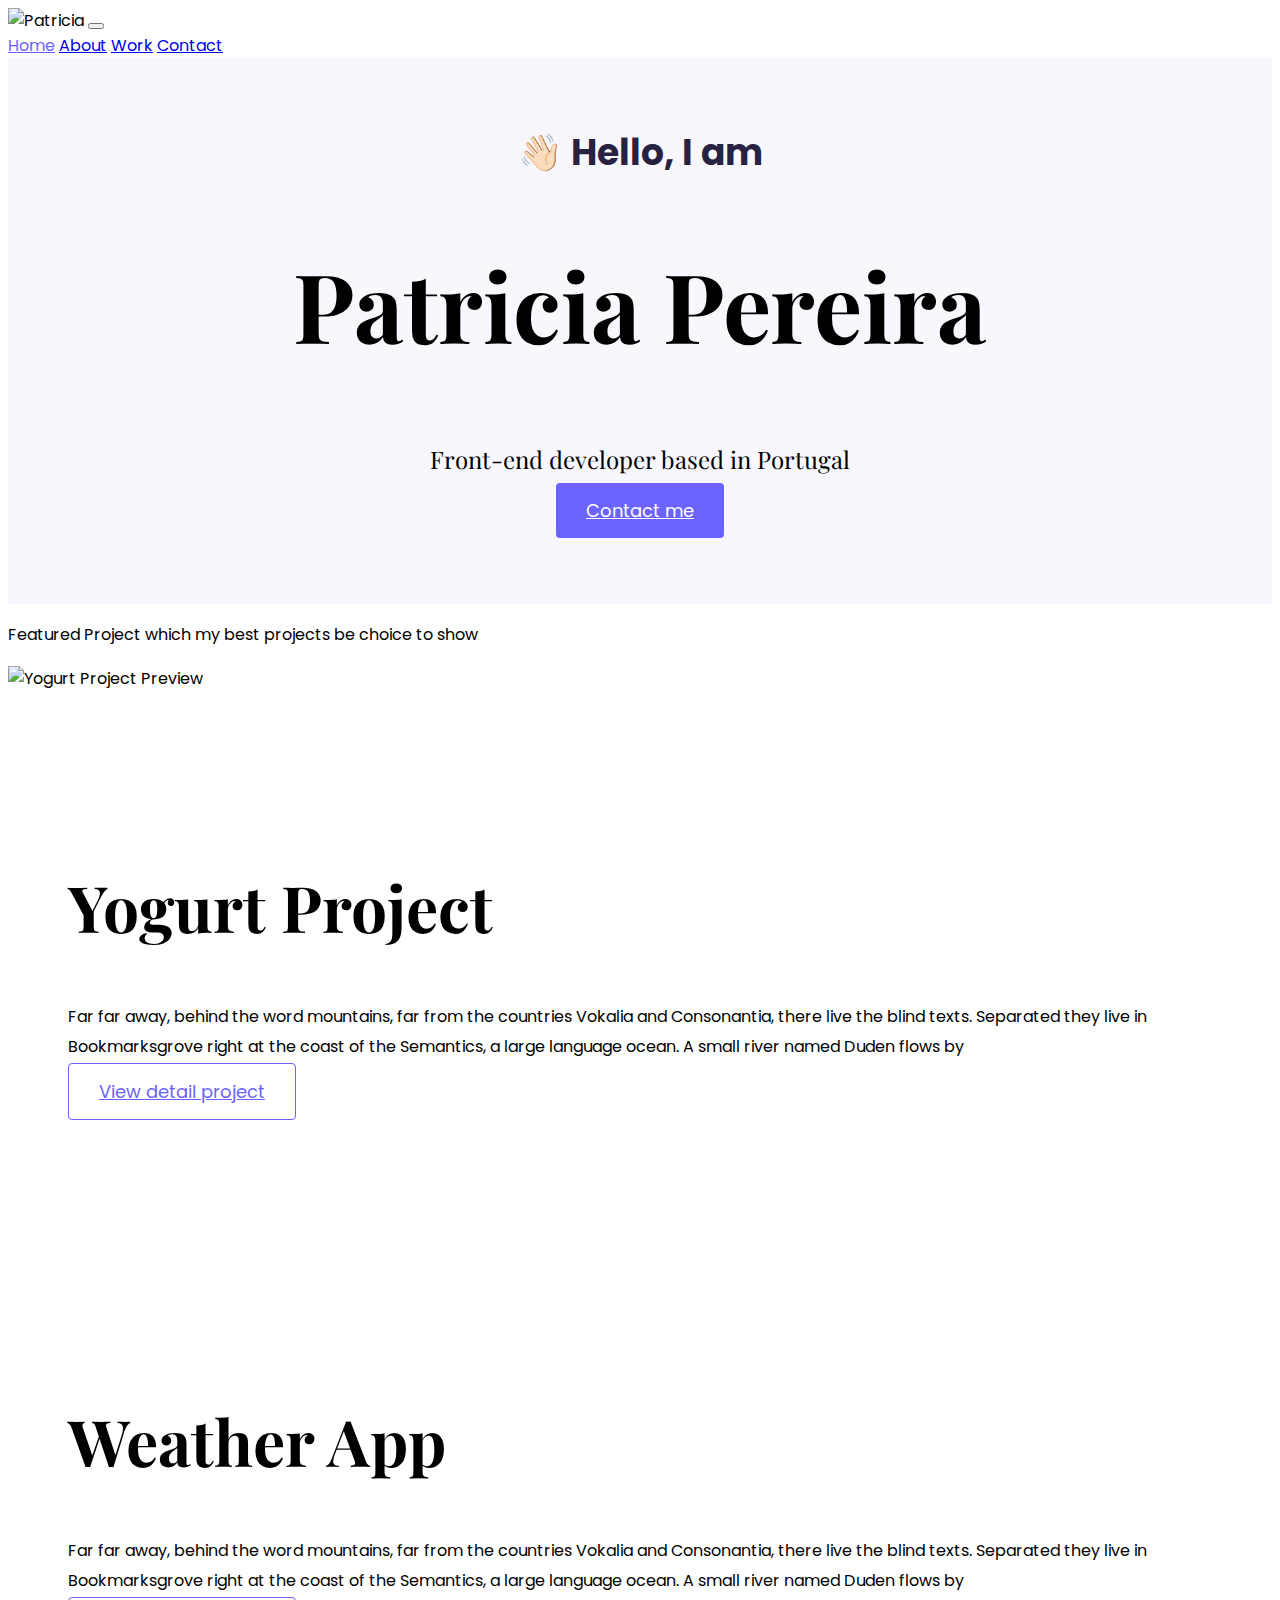
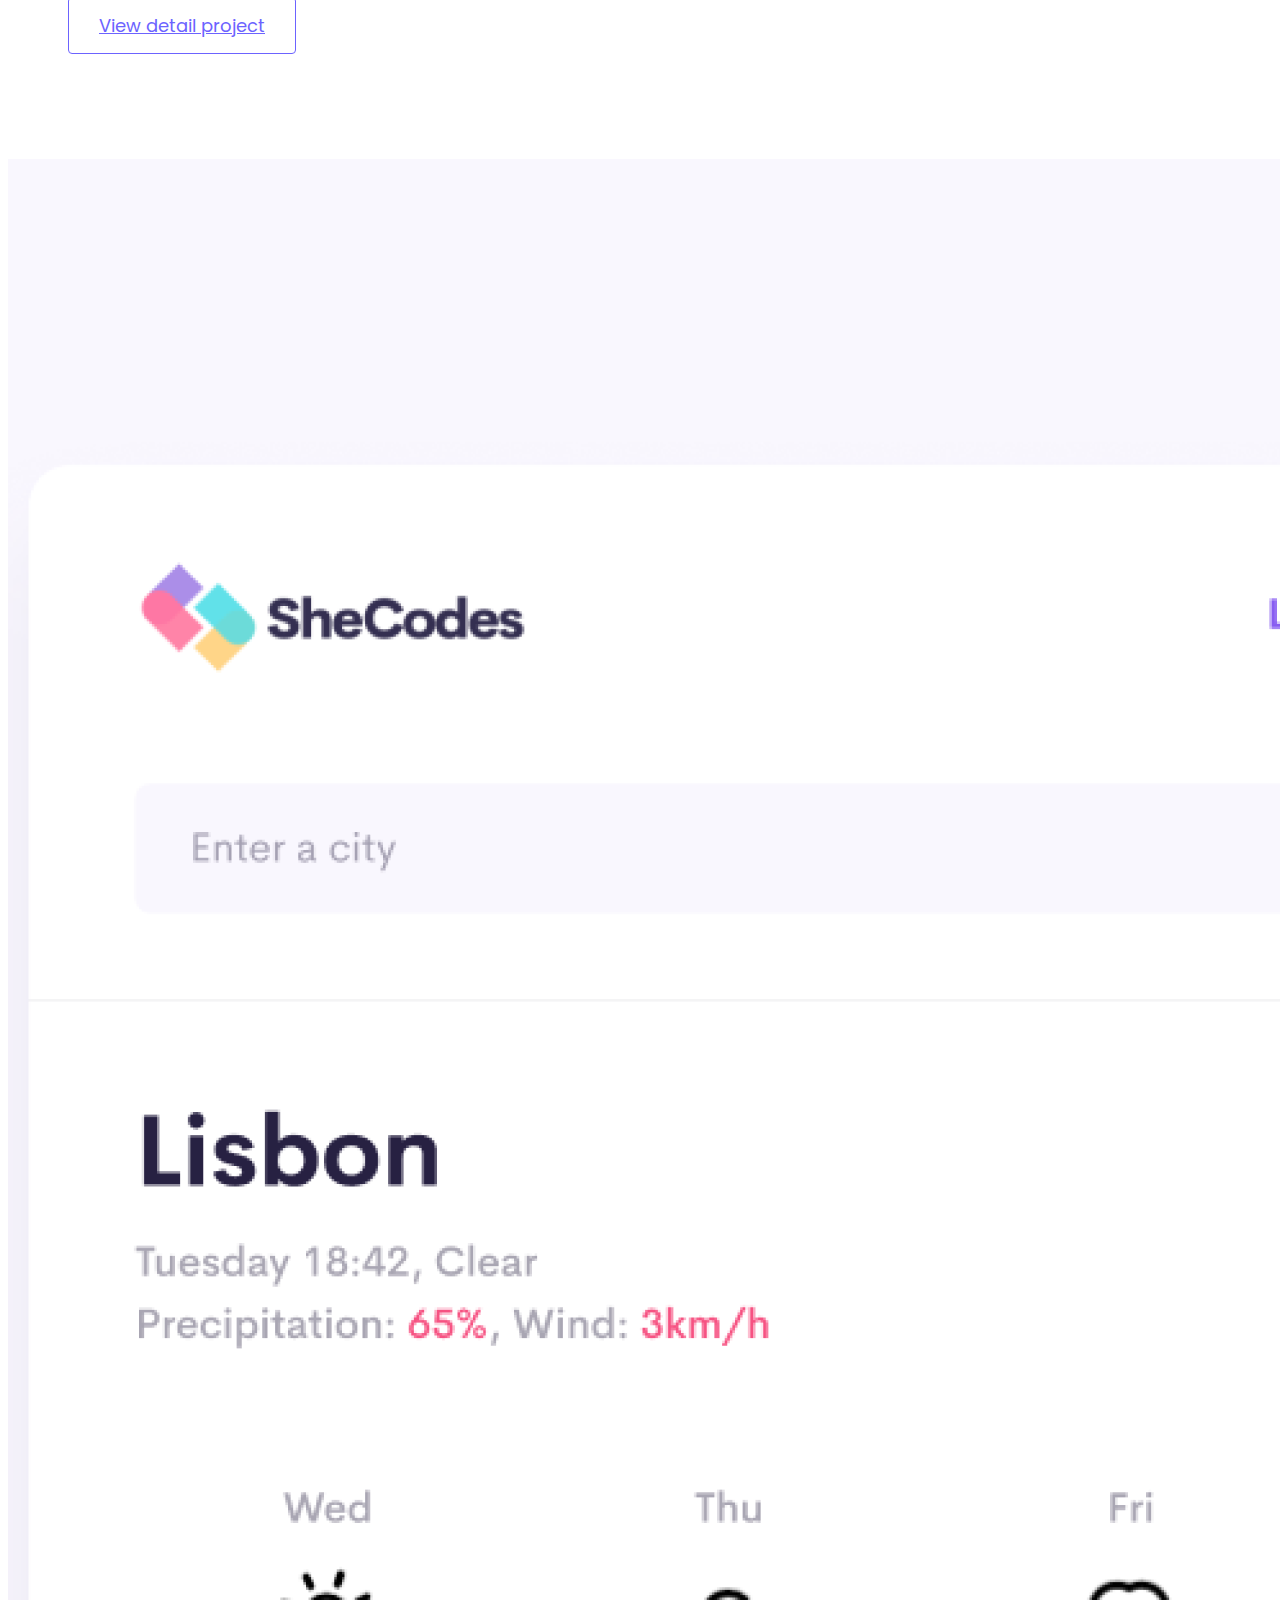
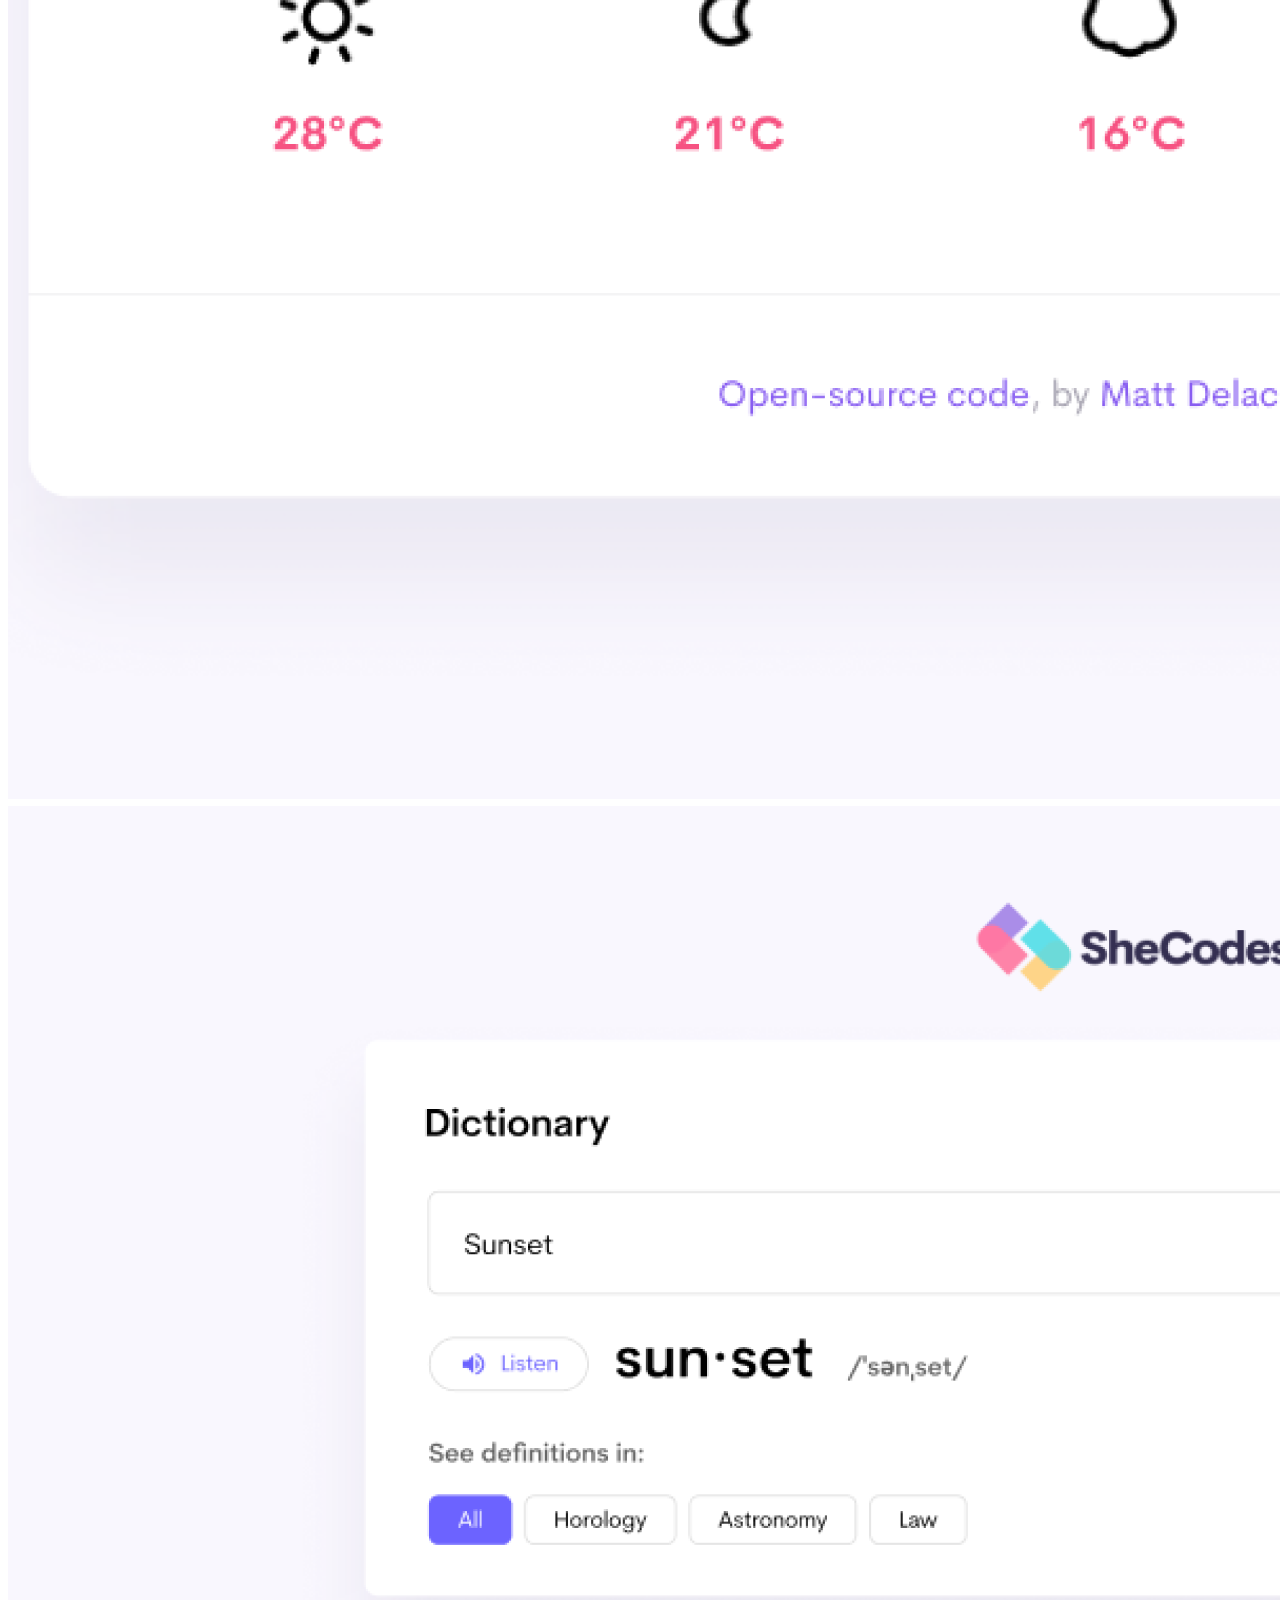
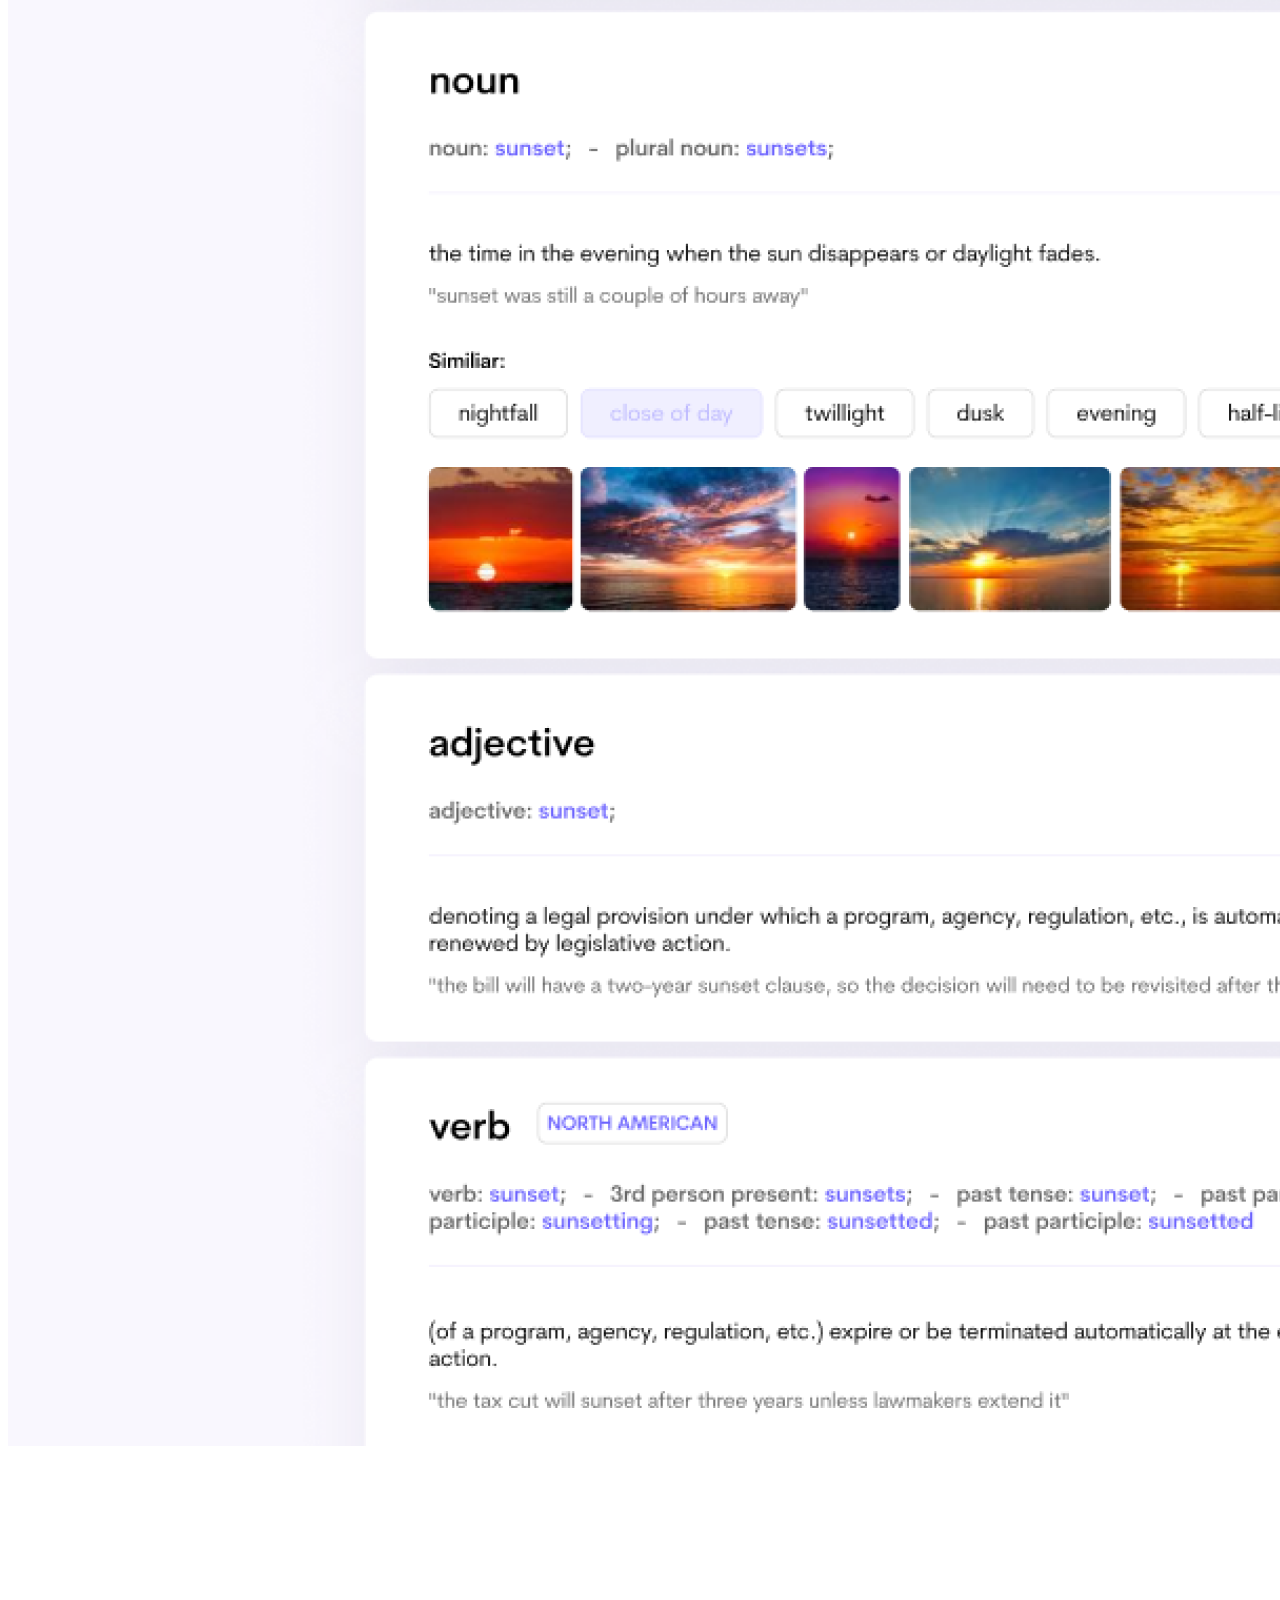
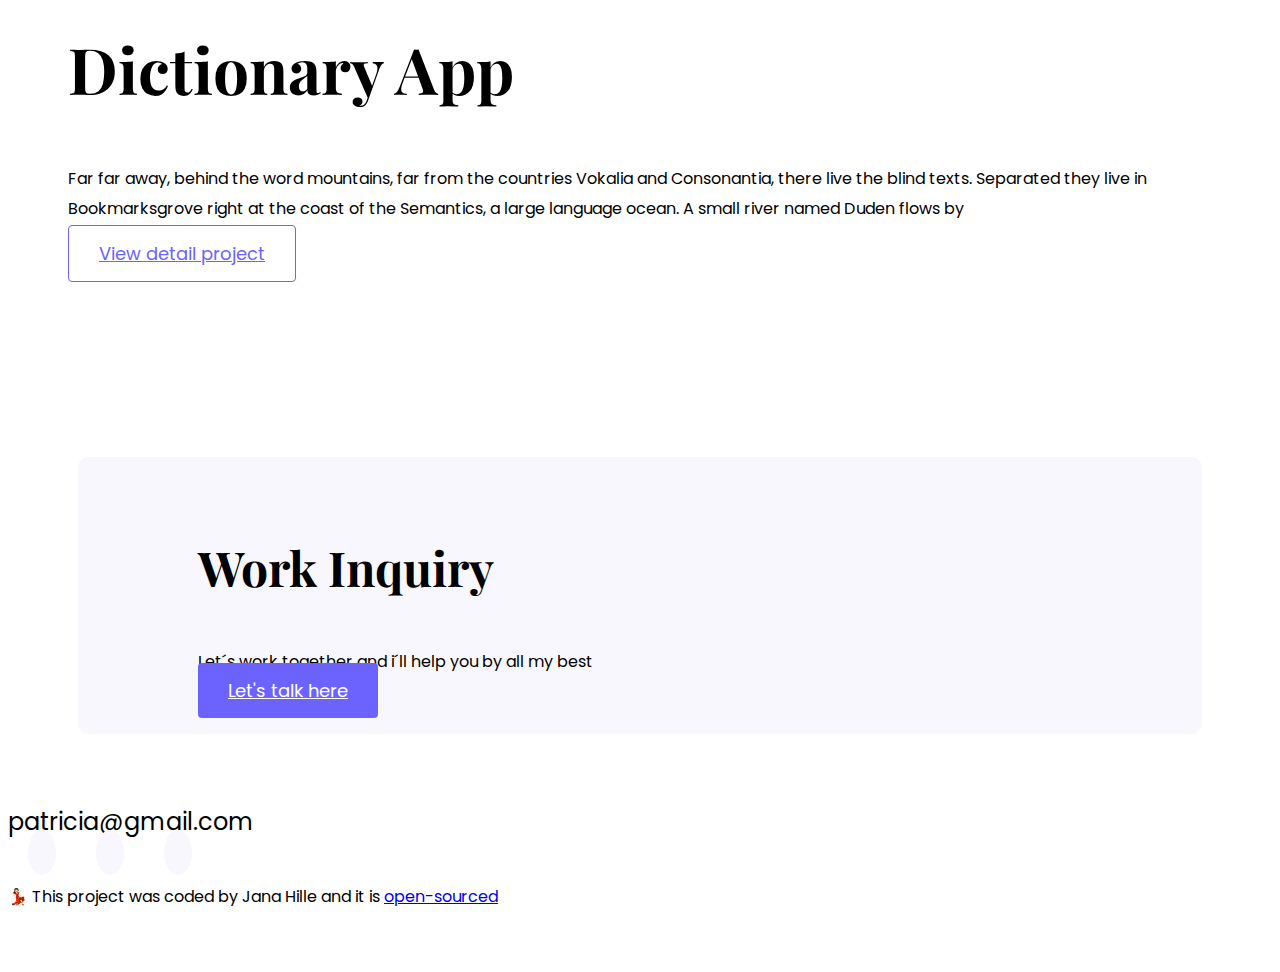
==== commit 971f2a10: "Added Footer content and Style, SEO and last style changes" ====
--- a/index.html
+++ b/index.html
@@ -3,8 +3,11 @@
   <head>
     <meta charset="UTF-8" />
     <meta http-equiv="X-UA-Compatible" content="IE=edge" />
-    <meta name="describtion" content="" />
-    <title>Front-end developer - Patricia Pereira</title>
+    <meta
+      name="describtion"
+      content="Patricia is a front-end developer from Portugal. She shares some info on her, her projects and contact details."
+    />
+    <title>Home Front-end developer - Patricia Pereira</title>
 
     <link
       href="https://cdn.jsdelivr.net/npm/bootstrap@5.0.0-beta2/dist/css/bootstrap.min.css"
@@ -32,7 +35,12 @@
 
   <nav class="navbar navbar-expand-lg navbar-light bg-white">
     <div class="container">
-      <img class="navbar-brand" src="src/sheCodes_logo.png" alt class="logo" />
+      <img
+        class="navbar-brand"
+        src="src/sheCodes_logo.png"
+        alt="Patricia"
+        class="logo"
+      />
 
       <button
         class="navbar-toggler"
@@ -47,12 +55,22 @@
       </button>
       <div class="collapse navbar-collapse" id="navbarNavAltMarkup">
         <div class="navbar-nav">
-          <a class="nav-link active" aria-current="page" href="index.html"
+          <a
+            class="nav-link active"
+            aria-current="page"
+            href="index.html"
+            title="Homepage Patricia"
             >Home</a
           >
-          <a class="nav-link" href="/about.html">About</a>
-          <a class="nav-link" href="/work.html">Work</a>
-          <a class="nav-link" href="/contact.html">Contact</a>
+          <a class="nav-link" href="/about.html" title="About Patricia"
+            >About</a
+          >
+          <a class="nav-link" href="/work.html" title="Patricia's Projects"
+            >Work</a
+          >
+          <a class="nav-link" href="/contact.html" title="Patricia Contact"
+            >Contact</a
+          >
         </div>
       </div>
     </div>
@@ -64,7 +82,12 @@
       <h1>Patricia Pereira</h1>
       <h2 class="mb-5">Front-end developer based in Portugal</h2>
       <div>
-        <a href="#" class="btn btn-branding">Contact me</a>
+        <a
+          href="/contact.html"
+          class="btn btn-branding"
+          title="Go to my Contact page"
+          >Contact me</a
+        >
       </div>
     </div>
     <p class="text-center m-5">
@@ -74,7 +97,11 @@
     <div class="container">
       <div class="row mb-5">
         <div class="col d-none d-lg-block">
-          <img src="src/yogurt.png" class="img-fluid" alt="" />
+          <img
+            src="src/yogurt.png"
+            class="img-fluid"
+            alt="Yogurt Project Preview"
+          />
         </div>
         <div class="col">
           <div class="project-descriptions">
@@ -85,7 +112,12 @@
               they live in Bookmarksgrove right at the coast of the Semantics, a
               large language ocean. A small river named Duden flows by
             </p>
-            <a href="" class="btn btn-branding-outline">View detail project</a>
+            <a
+              href="/work.html"
+              class="btn btn-branding-outline"
+              title="Go to my Yogurt project page"
+              >View detail project</a
+            >
           </div>
         </div>
       </div>
@@ -100,17 +132,30 @@
               they live in Bookmarksgrove right at the coast of the Semantics, a
               large language ocean. A small river named Duden flows by
             </p>
-            <a href="" class="btn btn-branding-outline">View detail project</a>
+            <a
+              href="/work.html"
+              class="btn btn-branding-outline"
+              title="Go to my Weather App page"
+              >View detail project</a
+            >
           </div>
         </div>
         <div class="col d-none d-lg-block">
-          <img src="src/weather.png" class="img-fluid" alt="" />
+          <img
+            src="src/weather.png"
+            class="img-fluid"
+            alt="Weather Project Preview"
+          />
         </div>
       </div>
 
       <div class="row">
         <div class="col d-none d-lg-block">
-          <img src="src/dictionary.png" class="img-fluid" alt="" />
+          <img
+            src="src/dictionary.png"
+            class="img-fluid"
+            alt="Dictionary Project Preview"
+          />
         </div>
         <div class="col">
           <div class="project-descriptions">
@@ -121,41 +166,74 @@
               they live in Bookmarksgrove right at the coast of the Semantics, a
               large language ocean. A small river named Duden flows by
             </p>
-            <a href="" class="btn btn-branding-outline">View detail project</a>
+            <a
+              href="/work.html"
+              class="btn btn-branding-outline"
+              title="Go to my dictionary project page"
+              >View detail project</a
+            >
           </div>
         </div>
       </div>
     </div>
     <footer>
-      <div
-        class="contact-box d-flex justify-content-between mb-5 d-none d-md-flex"
-      >
+      <div class="contact-box justify-content-between mb-5 d-none d-md-flex">
         <div>
-          <h4>Work Inquiry</h4>
+          <h3>Work Inquiry</h3>
           <p class="text-muted">
             Let´s work together and i´ll help you by all my best
           </p>
         </div>
         <div>
-          <a href="" class="btn btn-branding mt-3">Let's talk here</a>
+          <a
+            href="mailto:patricia@gmail.com"
+            target="_blank"
+            class="btn btn-branding mt-3"
+            title="Contact me"
+            >Let's talk here</a
+          >
         </div>
       </div>
       <div class="d-flex justify-content-center mb-5">
-        <a href="mailto:patricia@gmail.com" class="email-link"
+        <a
+          href="mailto:patricia@gmail.com"
+          title="Email Patricia"
+          class="email-link"
           >patricia@gmail.com
         </a>
       </div>
       <div class="SM-Icons d-flex justify-content-center">
-        <a href="https://www.facebook.com/patricia" target="_blank">
+        <a
+          href="https://www.facebook.com/patricia"
+          target="_blank"
+          title="Facebook Profile"
+        >
           <i class="fab fa-facebook"></i
         ></a>
-        <a href="https://www.twitter.com/patricia" target="_blank">
-          <i class="fab fa-twitter"></i
-        ></a>
-        <a href="https://www.instagram.com/patricia" target="_blank">
+
+        <a
+          href="https://www.twitter.com/patricia"
+          target="_blank"
+          title="Twitter Profile"
+        >
+          <i class="fab fa-twitter"></i>
+        </a>
+
+        <a
+          href="https://www.instagram.com/patricia"
+          target="_blank"
+          title="Instagram Profile"
+        >
           <i class="fab fa-instagram"></i
         ></a>
       </div>
+
+      <p class="text-center mt-5">
+        💃🏻 This project was coded by Jana Hille and it is
+        <a href="https://portfolio-project-jh.netlify.app/" target="-blank"
+          >open-sourced
+        </a>
+      </p>
     </footer>
   </body>
 </html>
--- a/src/style.css
+++ b/src/style.css
@@ -29,7 +29,7 @@
   font-size: 64px;
 }
 
-h4 {
+h3 {
   font-size: 48px;
 }
 p {
@@ -58,7 +58,7 @@
   font-size: 24px;
 }
 .content-container {
-  padding: 100px 20px;
+  padding: 80px 35px;
 }
 
 .content h1 {
@@ -150,11 +150,8 @@
   h2 {
     font-size: 44px;
   }
-  h4 {
+  h3 {
     font-size: 26px;
-  }
-  .hero {
-    padding: 80px 20px;
   }
 
   .about-section {
